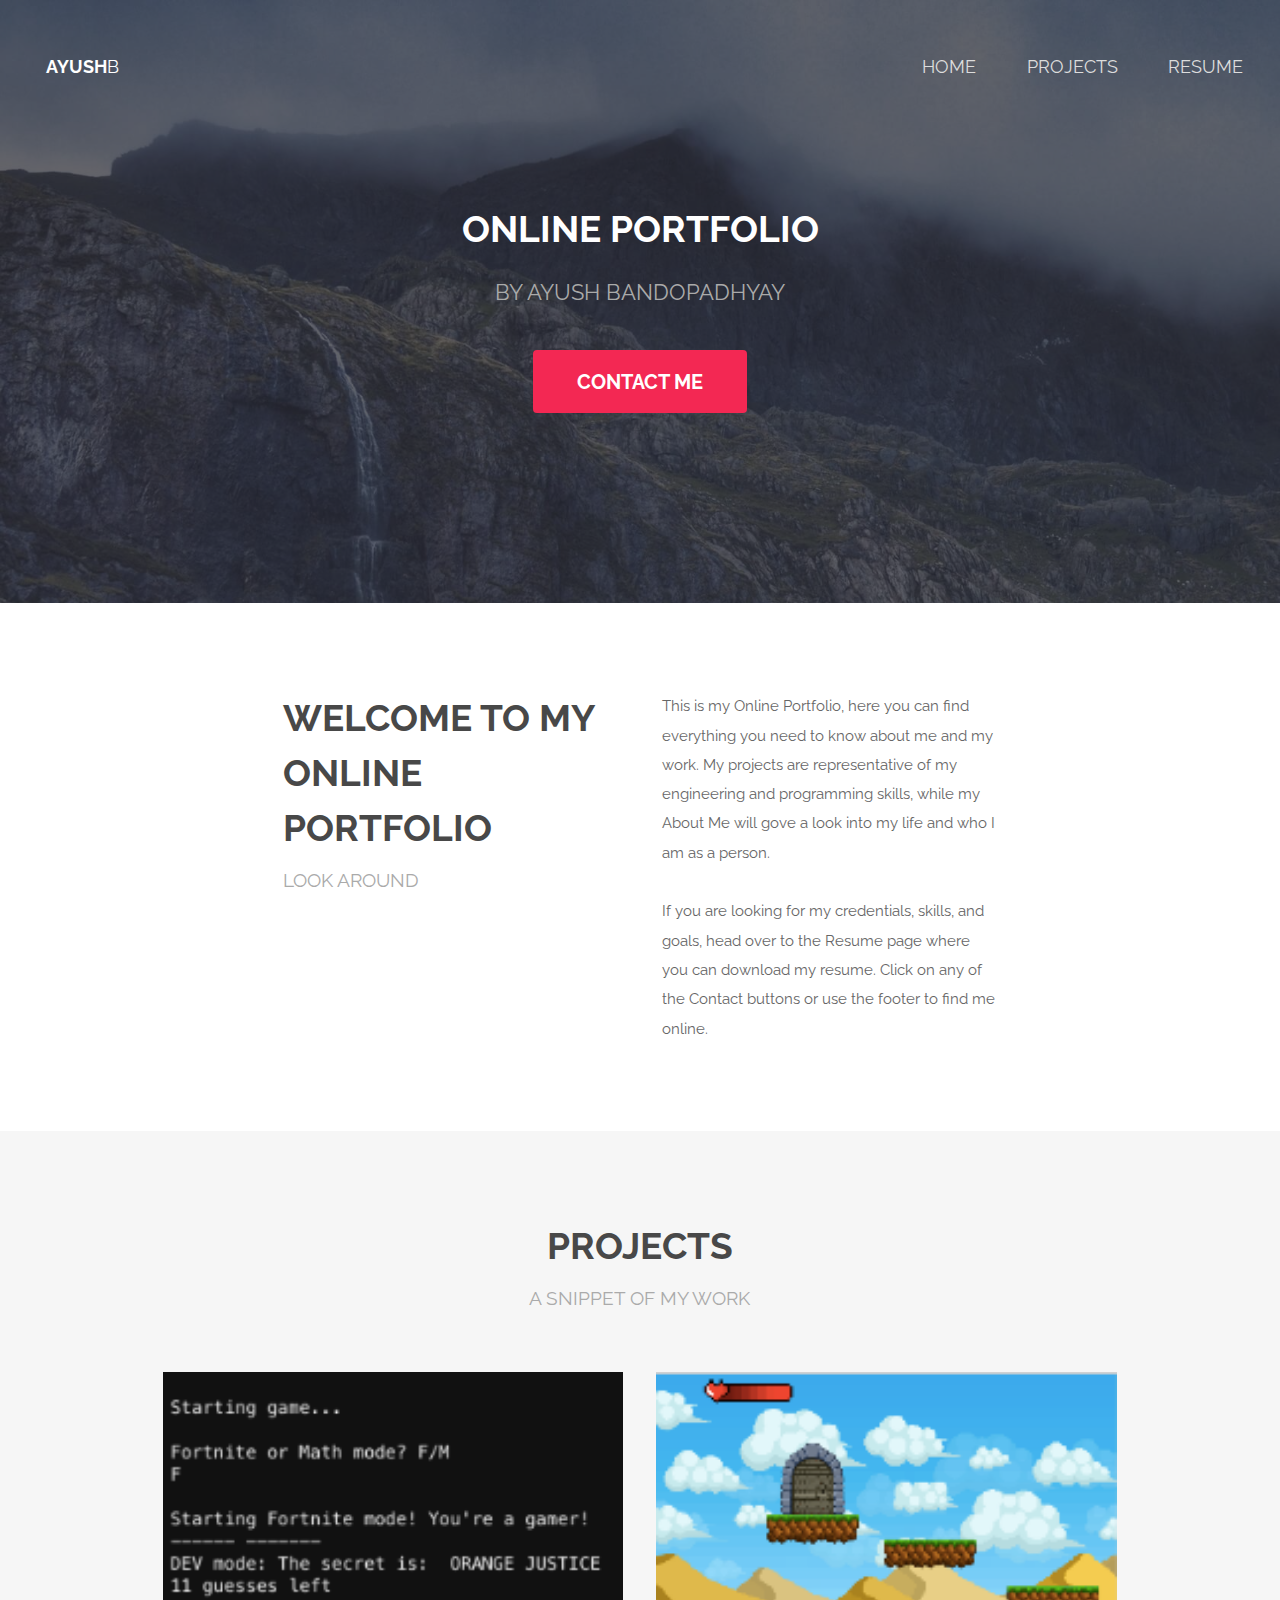
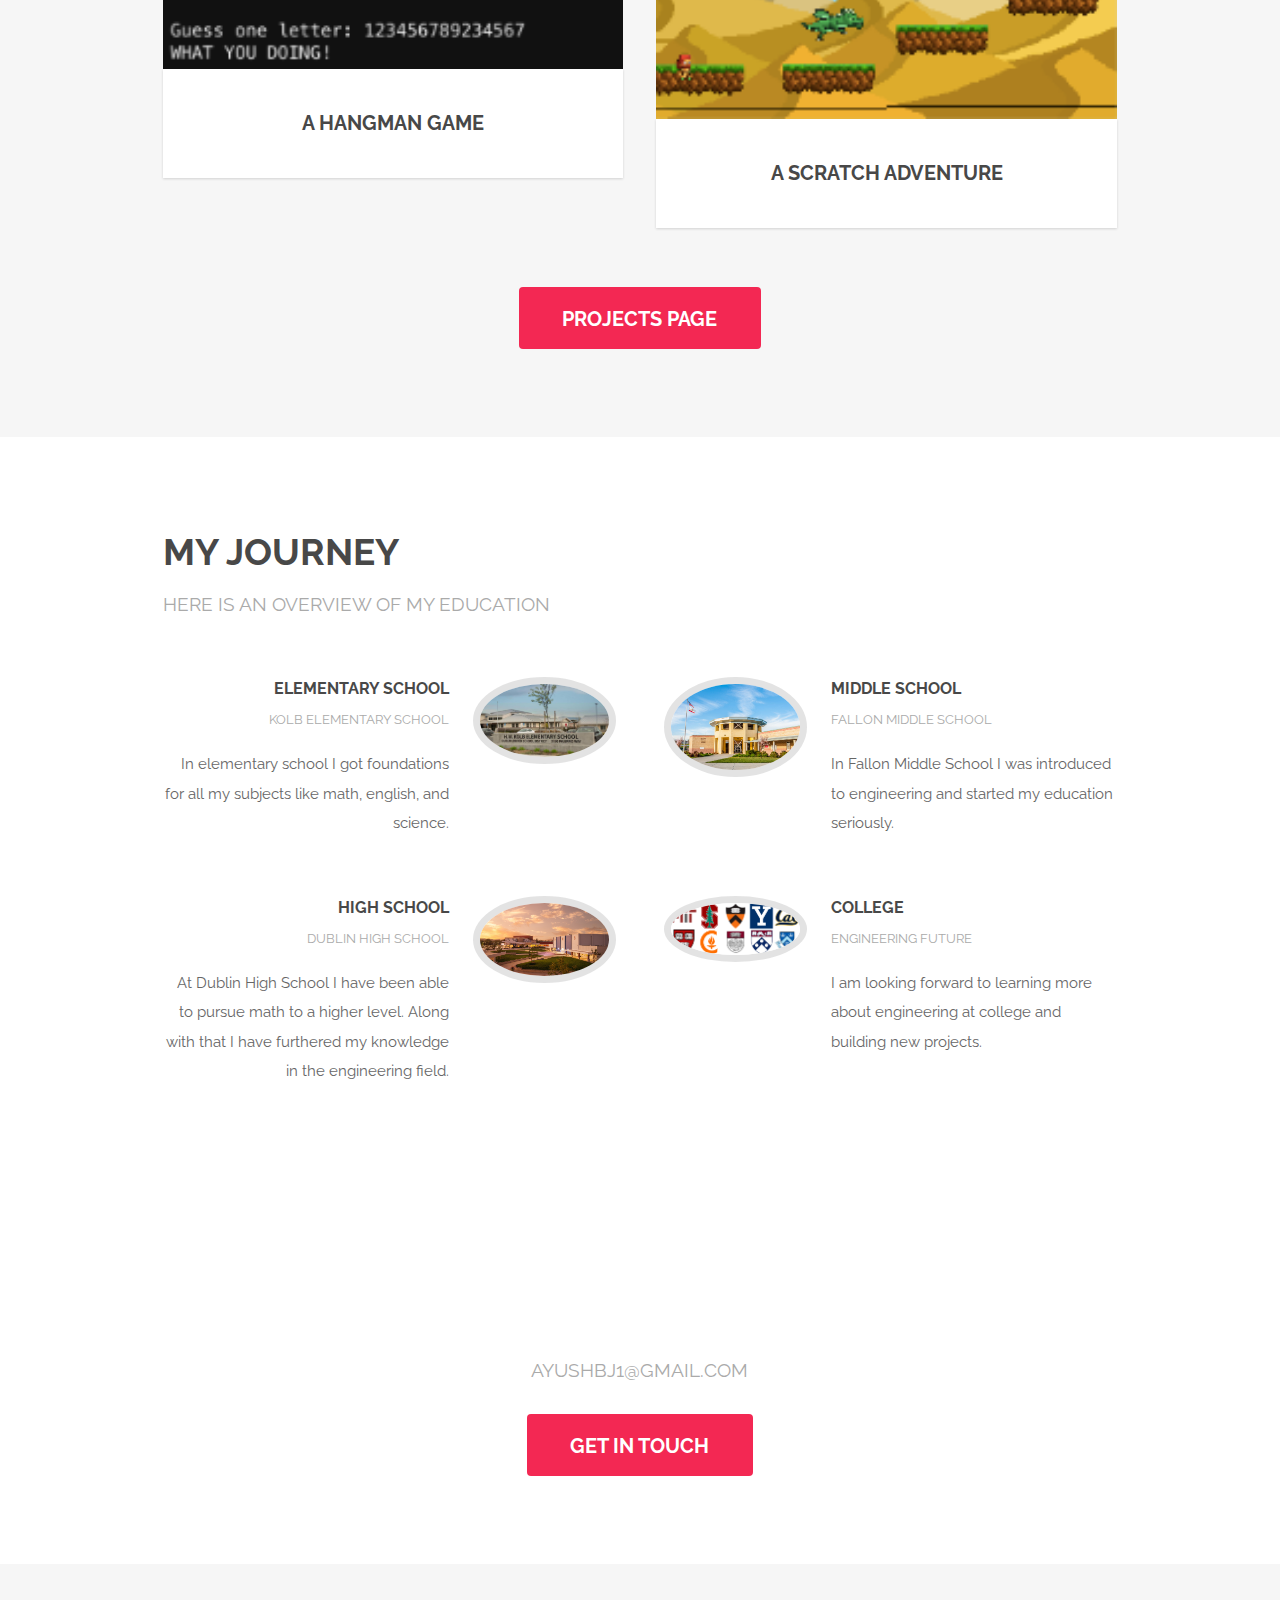
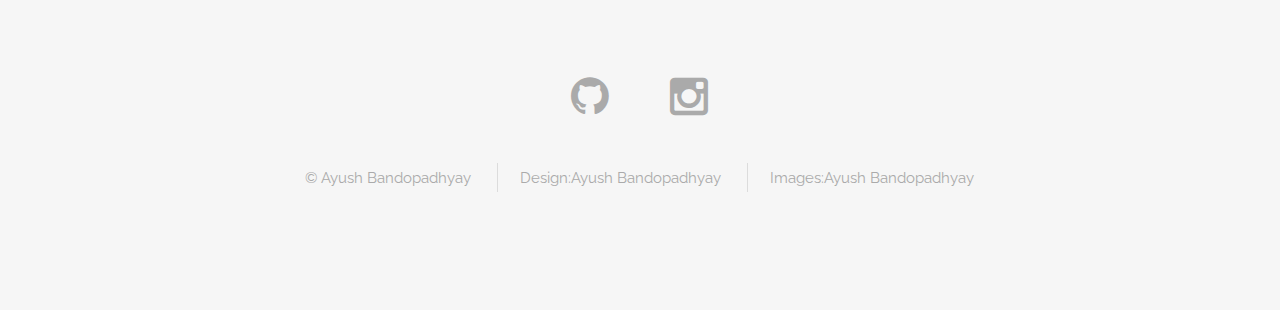
==== index.html @ 43e65894 "Update index.html" ====
<!DOCTYPE HTML>
<html>
	<head>
		<title>Ayush Bandopadhyay's Online Portfolio</title>
		<meta charset="utf-8" />
		<meta name="viewport" content="width=device-width, initial-scale=1" />
		<link rel="stylesheet" href="assets/css/main.css" />
	</head>
	<body class="landing">

		<!-- Header -->
			<header id="header" class="alt">
				<h1><bold><strong><a href="index.html">Ayush</a></strong>B</bold></h1>
				<nav id="nav">
					<ul>
						<li><a href="index.html">Home</a></li>
						<li><a href="projects.html">Projects</a></li>
						<li><a href="resume.html">Resume</a></li>
					</ul>
				</nav>
			</header>

			<a href="#menu" class="navPanelToggle"><span class="fa fa-bars"></span></a>

		<!-- Banner -->
			<section id="banner">
				<h2>Online Portfolio</h2>
				<p>by Ayush Bandopadhyay</p>
				<ul class="actions">
					<li><a href="#" class="button special big">Contact Me</a></li>
				</ul>
			</section>

			<!-- One -->
				<section id="one" class="wrapper style1">
					<div class="container 75%">
						<div class="row 200%">
							<div class="6u 12u$(medium)">
								<header class="major">
									<h2>Welcome to my Online Portfolio</h2>
									<p>Look around</p>
								</header>
							</div>
							<div class="6u$ 12u$(medium)">
								<p>This is my Online Portfolio, here you can find everything you need to know about me and my work. My projects are representative of my engineering and programming skills, while my About Me will gove a look into my life and who I am as a person.</p>
								<p>If you are looking for my credentials, skills, and goals, head over to the Resume page where you can download my resume. Click on any of the Contact buttons or use the footer to find me online.</p>
							</div>
						</div>
					</div>
				</section>

			<!-- Two -->
				<section id="two" class="wrapper style2 special">
					<div class="container">
						<header class="major">
							<h2>Projects</h2>
							<p>A snippet of my work</p>
						</header>
						<div class="row 150%">
							<div class="6u 12u$(xsmall)">
								<div class="image fit captioned">
									<img src="Images/WRONG.png" alt="" />
									<h3>A hangman game</h3>
								</div>
							</div>
							<div class="6u$ 12u$(xsmall)">
								<div class="image fit captioned">
									<img src="Images/Scratch.png" alt="" />
									<h3>A scratch adventure</h3>
								</div>
							</div>
						</div>
						<ul class="actions">
							<li><a href="projects.html" class="button special big">Projects Page</a></li>
						</ul>
					</div>
				</section>

			<!-- Three -->
				<section id="three" class="wrapper style1">
					<div class="container">
						<header class="major special">
							<h2>My Journey</h2>
							<p>Here is an overview of my education</p>
						</header>
						<div class="feature-grid">
							<div class="feature">
								<div class="image rounded"><img src="images/kolb.jpg" alt="" /></div>
								<div class="content">
									<header>
										<h4>Elementary School</h4>
										<p>Kolb Elementary School</p>
									</header>
									<p>In elementary school I got foundations for all my subjects like math, english, and science.</p>
								</div>
							</div>
							<div class="feature">
								<div class="image rounded"><img src="images/fallon-middle-school_orig.jpg" alt="" /></div>
								<div class="content">
									<header>
										<h4>Middle School</h4>
										<p>Fallon Middle School</p>
									</header>
									<p>In Fallon Middle School I was introduced to engineering and started my education seriously.</p>
								</div>
							</div>
							<div class="feature">
								<div class="image rounded"><img src="images/Aedis_DublinHighSchool_Gym_Twilight.jpg" alt="" /></div>
								<div class="content">
									<header>
										<h4>High School</h4>
										<p>Dublin High School</p>
									</header>
									<p>At Dublin High School I have been able to pursue math to a higher level. Along with that I have furthered my knowledge in the engineering field.</p>
								</div>
							</div>
							<div class="feature">
								<div class="image rounded"><img src="images/grad-main.png" alt="" /></div>
								<div class="content">
									<header>
										<h4>College</h4>
										<p>Engineering Future</p>
									</header>
									<p>I am looking forward to learning more about engineering at college and building new projects.</p>
								</div>
							</div>
						</div>
					</div>
				</section>

			<!-- Four -->
				<section id="four" class="wrapper style3 special">
					<div class="container">
						<header class="major">
							<h2>Find Me At</h2>
							<p>ayushbj1@gmail.com</p>
						</header>
						<ul class="actions">
							<li><a href="mailto:ayushbj1@gmail.com" class="button special big">Get in touch</a></li>
						</ul>
					</div>
				</section>

		<!-- Footer -->
			<footer id="footer">
				<div class="container">
					<ul class="icons">
						<li><a href="https://github.com/abj101" class="icon fa-github"></a></li>
						<li><a href="https://www.instagram.com/ayushbj1/" class="icon fa-instagram"></a></li>
					</ul>
					<ul class="copyright">
						<li>&copy; Ayush Bandopadhyay</li>
						<li>Design:Ayush Bandopadhyay</li>
						<li>Images:Ayush Bandopadhyay</li>
					</ul>
				</div>
			</footer>

		<!-- Scripts -->
			<script src="assets/js/jquery.min.js"></script>
			<script src="assets/js/skel.min.js"></script>
			<script src="assets/js/util.js"></script>
			<script src="assets/js/main.js"></script>

	</body>
</html>
---- assets/css/main.css ----
@import url(font-awesome.min.css);
@import url(https://fonts.googleapis.com/css?family=Raleway:400,700);

/*
	Spatial by TEMPLATED
	templated.co @templatedco
	Released for free under the Creative Commons Attribution 3.0 license (templated.co/license)
*/

/* Reset */

	html, body, div, span, applet, object, iframe, h1, h2, h3, h4, h5, h6, p, blockquote, pre, a, abbr, acronym, address, big, cite, code, del, dfn, em, img, ins, kbd, q, s, samp, small, strike, strong, sub, sup, tt, var, b, u, i, center, dl, dt, dd, ol, ul, li, fieldset, form, label, legend, table, caption, tbody, tfoot, thead, tr, th, td, article, aside, canvas, details, embed, figure, figcaption, footer, header, hgroup, menu, nav, output, ruby, section, summary, time, mark, audio, video {
		margin: 0;
		padding: 0;
		border: 0;
		font-size: 100%;
		font: inherit;
		vertical-align: baseline;
	}

	article, aside, details, figcaption, figure, footer, header, hgroup, menu, nav, section {
		display: block;
	}

	body {
		line-height: 1;
	}

	ol, ul {
		list-style: none;
	}

	blockquote, q {
		quotes: none;
	}

	blockquote:before, blockquote:after, q:before, q:after {
		content: '';
		content: none;
	}

	table {
		border-collapse: collapse;
		border-spacing: 0;
	}

	body {
		-webkit-text-size-adjust: none;
	}

/* Box Model */

	*, *:before, *:after {
		-moz-box-sizing: border-box;
		-webkit-box-sizing: border-box;
		box-sizing: border-box;
	}

/* Containers */

	.container {
		margin-left: auto;
		margin-right: auto;
	}

	.container.\31 25\25 {
		width: 100%;
		max-width: 100em;
		min-width: 80em;
	}

	.container.\37 5\25 {
		width: 60em;
	}

	.container.\35 0\25 {
		width: 40em;
	}

	.container.\32 5\25 {
		width: 20em;
	}

	.container {
		width: 80em;
	}

	@media screen and (max-width: 1680px) {

		.container.\31 25\25 {
			width: 100%;
			max-width: 100em;
			min-width: 80em;
		}

		.container.\37 5\25 {
			width: 60em;
		}

		.container.\35 0\25 {
			width: 40em;
		}

		.container.\32 5\25 {
			width: 20em;
		}

		.container {
			width: 80em;
		}

	}

	@media screen and (max-width: 1280px) {

		.container.\31 25\25 {
			width: 100%;
			max-width: 81.25em;
			min-width: 65em;
		}

		.container.\37 5\25 {
			width: 48.75em;
		}

		.container.\35 0\25 {
			width: 32.5em;
		}

		.container.\32 5\25 {
			width: 16.25em;
		}

		.container {
			width: 65em;
		}

	}

	@media screen and (max-width: 980px) {

		.container.\31 25\25 {
			width: 100%;
			max-width: 112.5%;
			min-width: 90%;
		}

		.container.\37 5\25 {
			width: 67.5%;
		}

		.container.\35 0\25 {
			width: 45%;
		}

		.container.\32 5\25 {
			width: 22.5%;
		}

		.container {
			width: 90%;
		}

	}

	@media screen and (max-width: 736px) {

		.container.\31 25\25 {
			width: 100%;
			max-width: 112.5%;
			min-width: 90%;
		}

		.container.\37 5\25 {
			width: 67.5%;
		}

		.container.\35 0\25 {
			width: 45%;
		}

		.container.\32 5\25 {
			width: 22.5%;
		}

		.container {
			width: 90% !important;
		}

	}

	@media screen and (max-width: 480px) {

		.container.\31 25\25 {
			width: 100%;
			max-width: 112.5%;
			min-width: 90%;
		}

		.container.\37 5\25 {
			width: 67.5%;
		}

		.container.\35 0\25 {
			width: 45%;
		}

		.container.\32 5\25 {
			width: 22.5%;
		}

		.container {
			width: 90% !important;
		}

	}

/* Grid */

	.row {
		border-bottom: solid 1px transparent;
		-moz-box-sizing: border-box;
		-webkit-box-sizing: border-box;
		box-sizing: border-box;
	}

	.row > * {
		float: left;
		-moz-box-sizing: border-box;
		-webkit-box-sizing: border-box;
		box-sizing: border-box;
	}

	.row:after, .row:before {
		content: '';
		display: block;
		clear: both;
		height: 0;
	}

	.row.uniform > * > :first-child {
		margin-top: 0;
	}

	.row.uniform > * > :last-child {
		margin-bottom: 0;
	}

	.row.\30 \25 > * {
		padding: 0 0 0 0em;
	}

	.row.\30 \25 {
		margin: 0 0 -1px 0em;
	}

	.row.uniform.\30 \25 > * {
		padding: 0em 0 0 0em;
	}

	.row.uniform.\30 \25 {
		margin: 0em 0 -1px 0em;
	}

	.row > * {
		padding: 0 0 0 2em;
	}

	.row {
		margin: 0 0 -1px -2em;
	}

	.row.uniform > * {
		padding: 2em 0 0 2em;
	}

	.row.uniform {
		margin: -2em 0 -1px -2em;
	}

	.row.\32 00\25 > * {
		padding: 0 0 0 4em;
	}

	.row.\32 00\25 {
		margin: 0 0 -1px -4em;
	}

	.row.uniform.\32 00\25 > * {
		padding: 4em 0 0 4em;
	}

	.row.uniform.\32 00\25 {
		margin: -4em 0 -1px -4em;
	}

	.row.\31 50\25 > * {
		padding: 0 0 0 3em;
	}

	.row.\31 50\25 {
		margin: 0 0 -1px -3em;
	}

	.row.uniform.\31 50\25 > * {
		padding: 3em 0 0 3em;
	}

	.row.uniform.\31 50\25 {
		margin: -3em 0 -1px -3em;
	}

	.row.\35 0\25 > * {
		padding: 0 0 0 1em;
	}

	.row.\35 0\25 {
		margin: 0 0 -1px -1em;
	}

	.row.uniform.\35 0\25 > * {
		padding: 1em 0 0 1em;
	}

	.row.uniform.\35 0\25 {
		margin: -1em 0 -1px -1em;
	}

	.row.\32 5\25 > * {
		padding: 0 0 0 0.5em;
	}

	.row.\32 5\25 {
		margin: 0 0 -1px -0.5em;
	}

	.row.uniform.\32 5\25 > * {
		padding: 0.5em 0 0 0.5em;
	}

	.row.uniform.\32 5\25 {
		margin: -0.5em 0 -1px -0.5em;
	}

	.\31 2u, .\31 2u\24 {
		width: 100%;
		clear: none;
		margin-left: 0;
	}

	.\31 1u, .\31 1u\24 {
		width: 91.6666666667%;
		clear: none;
		margin-left: 0;
	}

	.\31 0u, .\31 0u\24 {
		width: 83.3333333333%;
		clear: none;
		margin-left: 0;
	}

	.\39 u, .\39 u\24 {
		width: 75%;
		clear: none;
		margin-left: 0;
	}

	.\38 u, .\38 u\24 {
		width: 66.6666666667%;
		clear: none;
		margin-left: 0;
	}

	.\37 u, .\37 u\24 {
		width: 58.3333333333%;
		clear: none;
		margin-left: 0;
	}

	.\36 u, .\36 u\24 {
		width: 50%;
		clear: none;
		margin-left: 0;
	}

	.\35 u, .\35 u\24 {
		width: 41.6666666667%;
		clear: none;
		margin-left: 0;
	}

	.\34 u, .\34 u\24 {
		width: 33.3333333333%;
		clear: none;
		margin-left: 0;
	}

	.\33 u, .\33 u\24 {
		width: 25%;
		clear: none;
		margin-left: 0;
	}

	.\32 u, .\32 u\24 {
		width: 16.6666666667%;
		clear: none;
		margin-left: 0;
	}

	.\31 u, .\31 u\24 {
		width: 8.3333333333%;
		clear: none;
		margin-left: 0;
	}

	.\31 2u\24 + *,
	.\31 1u\24 + *,
	.\31 0u\24 + *,
	.\39 u\24 + *,
	.\38 u\24 + *,
	.\37 u\24 + *,
	.\36 u\24 + *,
	.\35 u\24 + *,
	.\34 u\24 + *,
	.\33 u\24 + *,
	.\32 u\24 + *,
	.\31 u\24 + * {
		clear: left;
	}

	.\-11u {
		margin-left: 91.66667%;
	}

	.\-10u {
		margin-left: 83.33333%;
	}

	.\-9u {
		margin-left: 75%;
	}

	.\-8u {
		margin-left: 66.66667%;
	}

	.\-7u {
		margin-left: 58.33333%;
	}

	.\-6u {
		margin-left: 50%;
	}

	.\-5u {
		margin-left: 41.66667%;
	}

	.\-4u {
		margin-left: 33.33333%;
	}

	.\-3u {
		margin-left: 25%;
	}

	.\-2u {
		margin-left: 16.66667%;
	}

	.\-1u {
		margin-left: 8.33333%;
	}

	@media screen and (max-width: 1680px) {

		.row > * {
			padding: 0 0 0 2em;
		}

		.row {
			margin: 0 0 -1px -2em;
		}

		.row.uniform > * {
			padding: 2em 0 0 2em;
		}

		.row.uniform {
			margin: -2em 0 -1px -2em;
		}

		.row.\32 00\25 > * {
			padding: 0 0 0 4em;
		}

		.row.\32 00\25 {
			margin: 0 0 -1px -4em;
		}

		.row.uniform.\32 00\25 > * {
			padding: 4em 0 0 4em;
		}

		.row.uniform.\32 00\25 {
			margin: -4em 0 -1px -4em;
		}

		.row.\31 50\25 > * {
			padding: 0 0 0 3em;
		}

		.row.\31 50\25 {
			margin: 0 0 -1px -3em;
		}

		.row.uniform.\31 50\25 > * {
			padding: 3em 0 0 3em;
		}

		.row.uniform.\31 50\25 {
			margin: -3em 0 -1px -3em;
		}

		.row.\35 0\25 > * {
			padding: 0 0 0 1em;
		}

		.row.\35 0\25 {
			margin: 0 0 -1px -1em;
		}

		.row.uniform.\35 0\25 > * {
			padding: 1em 0 0 1em;
		}

		.row.uniform.\35 0\25 {
			margin: -1em 0 -1px -1em;
		}

		.row.\32 5\25 > * {
			padding: 0 0 0 0.5em;
		}

		.row.\32 5\25 {
			margin: 0 0 -1px -0.5em;
		}

		.row.uniform.\32 5\25 > * {
			padding: 0.5em 0 0 0.5em;
		}

		.row.uniform.\32 5\25 {
			margin: -0.5em 0 -1px -0.5em;
		}

		.\31 2u\28xlarge\29, .\31 2u\24\28xlarge\29 {
			width: 100%;
			clear: none;
			margin-left: 0;
		}

		.\31 1u\28xlarge\29, .\31 1u\24\28xlarge\29 {
			width: 91.6666666667%;
			clear: none;
			margin-left: 0;
		}

		.\31 0u\28xlarge\29, .\31 0u\24\28xlarge\29 {
			width: 83.3333333333%;
			clear: none;
			margin-left: 0;
		}

		.\39 u\28xlarge\29, .\39 u\24\28xlarge\29 {
			width: 75%;
			clear: none;
			margin-left: 0;
		}

		.\38 u\28xlarge\29, .\38 u\24\28xlarge\29 {
			width: 66.6666666667%;
			clear: none;
			margin-left: 0;
		}

		.\37 u\28xlarge\29, .\37 u\24\28xlarge\29 {
			width: 58.3333333333%;
			clear: none;
			margin-left: 0;
		}

		.\36 u\28xlarge\29, .\36 u\24\28xlarge\29 {
			width: 50%;
			clear: none;
			margin-left: 0;
		}

		.\35 u\28xlarge\29, .\35 u\24\28xlarge\29 {
			width: 41.6666666667%;
			clear: none;
			margin-left: 0;
		}

		.\34 u\28xlarge\29, .\34 u\24\28xlarge\29 {
			width: 33.3333333333%;
			clear: none;
			margin-left: 0;
		}

		.\33 u\28xlarge\29, .\33 u\24\28xlarge\29 {
			width: 25%;
			clear: none;
			margin-left: 0;
		}

		.\32 u\28xlarge\29, .\32 u\24\28xlarge\29 {
			width: 16.6666666667%;
			clear: none;
			margin-left: 0;
		}

		.\31 u\28xlarge\29, .\31 u\24\28xlarge\29 {
			width: 8.3333333333%;
			clear: none;
			margin-left: 0;
		}

		.\31 2u\24\28xlarge\29 + *,
		.\31 1u\24\28xlarge\29 + *,
		.\31 0u\24\28xlarge\29 + *,
		.\39 u\24\28xlarge\29 + *,
		.\38 u\24\28xlarge\29 + *,
		.\37 u\24\28xlarge\29 + *,
		.\36 u\24\28xlarge\29 + *,
		.\35 u\24\28xlarge\29 + *,
		.\34 u\24\28xlarge\29 + *,
		.\33 u\24\28xlarge\29 + *,
		.\32 u\24\28xlarge\29 + *,
		.\31 u\24\28xlarge\29 + * {
			clear: left;
		}

		.\-11u\28xlarge\29 {
			margin-left: 91.66667%;
		}

		.\-10u\28xlarge\29 {
			margin-left: 83.33333%;
		}

		.\-9u\28xlarge\29 {
			margin-left: 75%;
		}

		.\-8u\28xlarge\29 {
			margin-left: 66.66667%;
		}

		.\-7u\28xlarge\29 {
			margin-left: 58.33333%;
		}

		.\-6u\28xlarge\29 {
			margin-left: 50%;
		}

		.\-5u\28xlarge\29 {
			margin-left: 41.66667%;
		}

		.\-4u\28xlarge\29 {
			margin-left: 33.33333%;
		}

		.\-3u\28xlarge\29 {
			margin-left: 25%;
		}

		.\-2u\28xlarge\29 {
			margin-left: 16.66667%;
		}

		.\-1u\28xlarge\29 {
			margin-left: 8.33333%;
		}

	}

	@media screen and (max-width: 1280px) {

		.row > * {
			padding: 0 0 0 1.5em;
		}

		.row {
			margin: 0 0 -1px -1.5em;
		}

		.row.uniform > * {
			padding: 1.5em 0 0 1.5em;
		}

		.row.uniform {
			margin: -1.5em 0 -1px -1.5em;
		}

		.row.\32 00\25 > * {
			padding: 0 0 0 3em;
		}

		.row.\32 00\25 {
			margin: 0 0 -1px -3em;
		}

		.row.uniform.\32 00\25 > * {
			padding: 3em 0 0 3em;
		}

		.row.uniform.\32 00\25 {
			margin: -3em 0 -1px -3em;
		}

		.row.\31 50\25 > * {
			padding: 0 0 0 2.25em;
		}

		.row.\31 50\25 {
			margin: 0 0 -1px -2.25em;
		}

		.row.uniform.\31 50\25 > * {
			padding: 2.25em 0 0 2.25em;
		}

		.row.uniform.\31 50\25 {
			margin: -2.25em 0 -1px -2.25em;
		}

		.row.\35 0\25 > * {
			padding: 0 0 0 0.75em;
		}

		.row.\35 0\25 {
			margin: 0 0 -1px -0.75em;
		}

		.row.uniform.\35 0\25 > * {
			padding: 0.75em 0 0 0.75em;
		}

		.row.uniform.\35 0\25 {
			margin: -0.75em 0 -1px -0.75em;
		}

		.row.\32 5\25 > * {
			padding: 0 0 0 0.375em;
		}

		.row.\32 5\25 {
			margin: 0 0 -1px -0.375em;
		}

		.row.uniform.\32 5\25 > * {
			padding: 0.375em 0 0 0.375em;
		}

		.row.uniform.\32 5\25 {
			margin: -0.375em 0 -1px -0.375em;
		}

		.\31 2u\28large\29, .\31 2u\24\28large\29 {
			width: 100%;
			clear: none;
			margin-left: 0;
		}

		.\31 1u\28large\29, .\31 1u\24\28large\29 {
			width: 91.6666666667%;
			clear: none;
			margin-left: 0;
		}

		.\31 0u\28large\29, .\31 0u\24\28large\29 {
			width: 83.3333333333%;
			clear: none;
			margin-left: 0;
		}

		.\39 u\28large\29, .\39 u\24\28large\29 {
			width: 75%;
			clear: none;
			margin-left: 0;
		}

		.\38 u\28large\29, .\38 u\24\28large\29 {
			width: 66.6666666667%;
			clear: none;
			margin-left: 0;
		}

		.\37 u\28large\29, .\37 u\24\28large\29 {
			width: 58.3333333333%;
			clear: none;
			margin-left: 0;
		}

		.\36 u\28large\29, .\36 u\24\28large\29 {
			width: 50%;
			clear: none;
			margin-left: 0;
		}

		.\35 u\28large\29, .\35 u\24\28large\29 {
			width: 41.6666666667%;
			clear: none;
			margin-left: 0;
		}

		.\34 u\28large\29, .\34 u\24\28large\29 {
			width: 33.3333333333%;
			clear: none;
			margin-left: 0;
		}

		.\33 u\28large\29, .\33 u\24\28large\29 {
			width: 25%;
			clear: none;
			margin-left: 0;
		}

		.\32 u\28large\29, .\32 u\24\28large\29 {
			width: 16.6666666667%;
			clear: none;
			margin-left: 0;
		}

		.\31 u\28large\29, .\31 u\24\28large\29 {
			width: 8.3333333333%;
			clear: none;
			margin-left: 0;
		}

		.\31 2u\24\28large\29 + *,
		.\31 1u\24\28large\29 + *,
		.\31 0u\24\28large\29 + *,
		.\39 u\24\28large\29 + *,
		.\38 u\24\28large\29 + *,
		.\37 u\24\28large\29 + *,
		.\36 u\24\28large\29 + *,
		.\35 u\24\28large\29 + *,
		.\34 u\24\28large\29 + *,
		.\33 u\24\28large\29 + *,
		.\32 u\24\28large\29 + *,
		.\31 u\24\28large\29 + * {
			clear: left;
		}

		.\-11u\28large\29 {
			margin-left: 91.66667%;
		}

		.\-10u\28large\29 {
			margin-left: 83.33333%;
		}

		.\-9u\28large\29 {
			margin-left: 75%;
		}

		.\-8u\28large\29 {
			margin-left: 66.66667%;
		}

		.\-7u\28large\29 {
			margin-left: 58.33333%;
		}

		.\-6u\28large\29 {
			margin-left: 50%;
		}

		.\-5u\28large\29 {
			margin-left: 41.66667%;
		}

		.\-4u\28large\29 {
			margin-left: 33.33333%;
		}

		.\-3u\28large\29 {
			margin-left: 25%;
		}

		.\-2u\28large\29 {
			margin-left: 16.66667%;
		}

		.\-1u\28large\29 {
			margin-left: 8.33333%;
		}

	}

	@media screen and (max-width: 980px) {

		.row > * {
			padding: 0 0 0 1.5em;
		}

		.row {
			margin: 0 0 -1px -1.5em;
		}

		.row.uniform > * {
			padding: 1.5em 0 0 1.5em;
		}

		.row.uniform {
			margin: -1.5em 0 -1px -1.5em;
		}

		.row.\32 00\25 > * {
			padding: 0 0 0 3em;
		}

		.row.\32 00\25 {
			margin: 0 0 -1px -3em;
		}

		.row.uniform.\32 00\25 > * {
			padding: 3em 0 0 3em;
		}

		.row.uniform.\32 00\25 {
			margin: -3em 0 -1px -3em;
		}

		.row.\31 50\25 > * {
			padding: 0 0 0 2.25em;
		}

		.row.\31 50\25 {
			margin: 0 0 -1px -2.25em;
		}

		.row.uniform.\31 50\25 > * {
			padding: 2.25em 0 0 2.25em;
		}

		.row.uniform.\31 50\25 {
			margin: -2.25em 0 -1px -2.25em;
		}

		.row.\35 0\25 > * {
			padding: 0 0 0 0.75em;
		}

		.row.\35 0\25 {
			margin: 0 0 -1px -0.75em;
		}

		.row.uniform.\35 0\25 > * {
			padding: 0.75em 0 0 0.75em;
		}

		.row.uniform.\35 0\25 {
			margin: -0.75em 0 -1px -0.75em;
		}

		.row.\32 5\25 > * {
			padding: 0 0 0 0.375em;
		}

		.row.\32 5\25 {
			margin: 0 0 -1px -0.375em;
		}

		.row.uniform.\32 5\25 > * {
			padding: 0.375em 0 0 0.375em;
		}

		.row.uniform.\32 5\25 {
			margin: -0.375em 0 -1px -0.375em;
		}

		.\31 2u\28medium\29, .\31 2u\24\28medium\29 {
			width: 100%;
			clear: none;
			margin-left: 0;
		}

		.\31 1u\28medium\29, .\31 1u\24\28medium\29 {
			width: 91.6666666667%;
			clear: none;
			margin-left: 0;
		}

		.\31 0u\28medium\29, .\31 0u\24\28medium\29 {
			width: 83.3333333333%;
			clear: none;
			margin-left: 0;
		}

		.\39 u\28medium\29, .\39 u\24\28medium\29 {
			width: 75%;
			clear: none;
			margin-left: 0;
		}

		.\38 u\28medium\29, .\38 u\24\28medium\29 {
			width: 66.6666666667%;
			clear: none;
			margin-left: 0;
		}

		.\37 u\28medium\29, .\37 u\24\28medium\29 {
			width: 58.3333333333%;
			clear: none;
			margin-left: 0;
		}

		.\36 u\28medium\29, .\36 u\24\28medium\29 {
			width: 50%;
			clear: none;
			margin-left: 0;
		}

		.\35 u\28medium\29, .\35 u\24\28medium\29 {
			width: 41.6666666667%;
			clear: none;
			margin-left: 0;
		}

		.\34 u\28medium\29, .\34 u\24\28medium\29 {
			width: 33.3333333333%;
			clear: none;
			margin-left: 0;
		}

		.\33 u\28medium\29, .\33 u\24\28medium\29 {
			width: 25%;
			clear: none;
			margin-left: 0;
		}

		.\32 u\28medium\29, .\32 u\24\28medium\29 {
			width: 16.6666666667%;
			clear: none;
			margin-left: 0;
		}

		.\31 u\28medium\29, .\31 u\24\28medium\29 {
			width: 8.3333333333%;
			clear: none;
			margin-left: 0;
		}

		.\31 2u\24\28medium\29 + *,
		.\31 1u\24\28medium\29 + *,
		.\31 0u\24\28medium\29 + *,
		.\39 u\24\28medium\29 + *,
		.\38 u\24\28medium\29 + *,
		.\37 u\24\28medium\29 + *,
		.\36 u\24\28medium\29 + *,
		.\35 u\24\28medium\29 + *,
		.\34 u\24\28medium\29 + *,
		.\33 u\24\28medium\29 + *,
		.\32 u\24\28medium\29 + *,
		.\31 u\24\28medium\29 + * {
			clear: left;
		}

		.\-11u\28medium\29 {
			margin-left: 91.66667%;
		}

		.\-10u\28medium\29 {
			margin-left: 83.33333%;
		}

		.\-9u\28medium\29 {
			margin-left: 75%;
		}

		.\-8u\28medium\29 {
			margin-left: 66.66667%;
		}

		.\-7u\28medium\29 {
			margin-left: 58.33333%;
		}

		.\-6u\28medium\29 {
			margin-left: 50%;
		}

		.\-5u\28medium\29 {
			margin-left: 41.66667%;
		}

		.\-4u\28medium\29 {
			margin-left: 33.33333%;
		}

		.\-3u\28medium\29 {
			margin-left: 25%;
		}

		.\-2u\28medium\29 {
			margin-left: 16.66667%;
		}

		.\-1u\28medium\29 {
			margin-left: 8.33333%;
		}

	}

	@media screen and (max-width: 736px) {

		.row > * {
			padding: 0 0 0 1.25em;
		}

		.row {
			margin: 0 0 -1px -1.25em;
		}

		.row.uniform > * {
			padding: 1.25em 0 0 1.25em;
		}

		.row.uniform {
			margin: -1.25em 0 -1px -1.25em;
		}

		.row.\32 00\25 > * {
			padding: 0 0 0 2.5em;
		}

		.row.\32 00\25 {
			margin: 0 0 -1px -2.5em;
		}

		.row.uniform.\32 00\25 > * {
			padding: 2.5em 0 0 2.5em;
		}

		.row.uniform.\32 00\25 {
			margin: -2.5em 0 -1px -2.5em;
		}

		.row.\31 50\25 > * {
			padding: 0 0 0 1.875em;
		}

		.row.\31 50\25 {
			margin: 0 0 -1px -1.875em;
		}

		.row.uniform.\31 50\25 > * {
			padding: 1.875em 0 0 1.875em;
		}

		.row.uniform.\31 50\25 {
			margin: -1.875em 0 -1px -1.875em;
		}

		.row.\35 0\25 > * {
			padding: 0 0 0 0.625em;
		}

		.row.\35 0\25 {
			margin: 0 0 -1px -0.625em;
		}

		.row.uniform.\35 0\25 > * {
			padding: 0.625em 0 0 0.625em;
		}

		.row.uniform.\35 0\25 {
			margin: -0.625em 0 -1px -0.625em;
		}

		.row.\32 5\25 > * {
			padding: 0 0 0 0.3125em;
		}

		.row.\32 5\25 {
			margin: 0 0 -1px -0.3125em;
		}

		.row.uniform.\32 5\25 > * {
			padding: 0.3125em 0 0 0.3125em;
		}

		.row.uniform.\32 5\25 {
			margin: -0.3125em 0 -1px -0.3125em;
		}

		.\31 2u\28small\29, .\31 2u\24\28small\29 {
			width: 100%;
			clear: none;
			margin-left: 0;
		}

		.\31 1u\28small\29, .\31 1u\24\28small\29 {
			width: 91.6666666667%;
			clear: none;
			margin-left: 0;
		}

		.\31 0u\28small\29, .\31 0u\24\28small\29 {
			width: 83.3333333333%;
			clear: none;
			margin-left: 0;
		}

		.\39 u\28small\29, .\39 u\24\28small\29 {
			width: 75%;
			clear: none;
			margin-left: 0;
		}

		.\38 u\28small\29, .\38 u\24\28small\29 {
			width: 66.6666666667%;
			clear: none;
			margin-left: 0;
		}

		.\37 u\28small\29, .\37 u\24\28small\29 {
			width: 58.3333333333%;
			clear: none;
			margin-left: 0;
		}

		.\36 u\28small\29, .\36 u\24\28small\29 {
			width: 50%;
			clear: none;
			margin-left: 0;
		}

		.\35 u\28small\29, .\35 u\24\28small\29 {
			width: 41.6666666667%;
			clear: none;
			margin-left: 0;
		}

		.\34 u\28small\29, .\34 u\24\28small\29 {
			width: 33.3333333333%;
			clear: none;
			margin-left: 0;
		}

		.\33 u\28small\29, .\33 u\24\28small\29 {
			width: 25%;
			clear: none;
			margin-left: 0;
		}

		.\32 u\28small\29, .\32 u\24\28small\29 {
			width: 16.6666666667%;
			clear: none;
			margin-left: 0;
		}

		.\31 u\28small\29, .\31 u\24\28small\29 {
			width: 8.3333333333%;
			clear: none;
			margin-left: 0;
		}

		.\31 2u\24\28small\29 + *,
		.\31 1u\24\28small\29 + *,
		.\31 0u\24\28small\29 + *,
		.\39 u\24\28small\29 + *,
		.\38 u\24\28small\29 + *,
		.\37 u\24\28small\29 + *,
		.\36 u\24\28small\29 + *,
		.\35 u\24\28small\29 + *,
		.\34 u\24\28small\29 + *,
		.\33 u\24\28small\29 + *,
		.\32 u\24\28small\29 + *,
		.\31 u\24\28small\29 + * {
			clear: left;
		}

		.\-11u\28small\29 {
			margin-left: 91.66667%;
		}

		.\-10u\28small\29 {
			margin-left: 83.33333%;
		}

		.\-9u\28small\29 {
			margin-left: 75%;
		}

		.\-8u\28small\29 {
			margin-left: 66.66667%;
		}

		.\-7u\28small\29 {
			margin-left: 58.33333%;
		}

		.\-6u\28small\29 {
			margin-left: 50%;
		}

		.\-5u\28small\29 {
			margin-left: 41.66667%;
		}

		.\-4u\28small\29 {
			margin-left: 33.33333%;
		}

		.\-3u\28small\29 {
			margin-left: 25%;
		}

		.\-2u\28small\29 {
			margin-left: 16.66667%;
		}

		.\-1u\28small\29 {
			margin-left: 8.33333%;
		}

	}

	@media screen and (max-width: 480px) {

		.row > * {
			padding: 0 0 0 1.25em;
		}

		.row {
			margin: 0 0 -1px -1.25em;
		}

		.row.uniform > * {
			padding: 1.25em 0 0 1.25em;
		}

		.row.uniform {
			margin: -1.25em 0 -1px -1.25em;
		}

		.row.\32 00\25 > * {
			padding: 0 0 0 2.5em;
		}

		.row.\32 00\25 {
			margin: 0 0 -1px -2.5em;
		}

		.row.uniform.\32 00\25 > * {
			padding: 2.5em 0 0 2.5em;
		}

		.row.uniform.\32 00\25 {
			margin: -2.5em 0 -1px -2.5em;
		}

		.row.\31 50\25 > * {
			padding: 0 0 0 1.875em;
		}

		.row.\31 50\25 {
			margin: 0 0 -1px -1.875em;
		}

		.row.uniform.\31 50\25 > * {
			padding: 1.875em 0 0 1.875em;
		}

		.row.uniform.\31 50\25 {
			margin: -1.875em 0 -1px -1.875em;
		}

		.row.\35 0\25 > * {
			padding: 0 0 0 0.625em;
		}

		.row.\35 0\25 {
			margin: 0 0 -1px -0.625em;
		}

		.row.uniform.\35 0\25 > * {
			padding: 0.625em 0 0 0.625em;
		}

		.row.uniform.\35 0\25 {
			margin: -0.625em 0 -1px -0.625em;
		}

		.row.\32 5\25 > * {
			padding: 0 0 0 0.3125em;
		}

		.row.\32 5\25 {
			margin: 0 0 -1px -0.3125em;
		}

		.row.uniform.\32 5\25 > * {
			padding: 0.3125em 0 0 0.3125em;
		}

		.row.uniform.\32 5\25 {
			margin: -0.3125em 0 -1px -0.3125em;
		}

		.\31 2u\28xsmall\29, .\31 2u\24\28xsmall\29 {
			width: 100%;
			clear: none;
			margin-left: 0;
		}

		.\31 1u\28xsmall\29, .\31 1u\24\28xsmall\29 {
			width: 91.6666666667%;
			clear: none;
			margin-left: 0;
		}

		.\31 0u\28xsmall\29, .\31 0u\24\28xsmall\29 {
			width: 83.3333333333%;
			clear: none;
			margin-left: 0;
		}

		.\39 u\28xsmall\29, .\39 u\24\28xsmall\29 {
			width: 75%;
			clear: none;
			margin-left: 0;
		}

		.\38 u\28xsmall\29, .\38 u\24\28xsmall\29 {
			width: 66.6666666667%;
			clear: none;
			margin-left: 0;
		}

		.\37 u\28xsmall\29, .\37 u\24\28xsmall\29 {
			width: 58.3333333333%;
			clear: none;
			margin-left: 0;
		}

		.\36 u\28xsmall\29, .\36 u\24\28xsmall\29 {
			width: 50%;
			clear: none;
			margin-left: 0;
		}

		.\35 u\28xsmall\29, .\35 u\24\28xsmall\29 {
			width: 41.6666666667%;
			clear: none;
			margin-left: 0;
		}

		.\34 u\28xsmall\29, .\34 u\24\28xsmall\29 {
			width: 33.3333333333%;
			clear: none;
			margin-left: 0;
		}

		.\33 u\28xsmall\29, .\33 u\24\28xsmall\29 {
			width: 25%;
			clear: none;
			margin-left: 0;
		}

		.\32 u\28xsmall\29, .\32 u\24\28xsmall\29 {
			width: 16.6666666667%;
			clear: none;
			margin-left: 0;
		}

		.\31 u\28xsmall\29, .\31 u\24\28xsmall\29 {
			width: 8.3333333333%;
			clear: none;
			margin-left: 0;
		}

		.\31 2u\24\28xsmall\29 + *,
		.\31 1u\24\28xsmall\29 + *,
		.\31 0u\24\28xsmall\29 + *,
		.\39 u\24\28xsmall\29 + *,
		.\38 u\24\28xsmall\29 + *,
		.\37 u\24\28xsmall\29 + *,
		.\36 u\24\28xsmall\29 + *,
		.\35 u\24\28xsmall\29 + *,
		.\34 u\24\28xsmall\29 + *,
		.\33 u\24\28xsmall\29 + *,
		.\32 u\24\28xsmall\29 + *,
		.\31 u\24\28xsmall\29 + * {
			clear: left;
		}

		.\-11u\28xsmall\29 {
			margin-left: 91.66667%;
		}

		.\-10u\28xsmall\29 {
			margin-left: 83.33333%;
		}

		.\-9u\28xsmall\29 {
			margin-left: 75%;
		}

		.\-8u\28xsmall\29 {
			margin-left: 66.66667%;
		}

		.\-7u\28xsmall\29 {
			margin-left: 58.33333%;
		}

		.\-6u\28xsmall\29 {
			margin-left: 50%;
		}

		.\-5u\28xsmall\29 {
			margin-left: 41.66667%;
		}

		.\-4u\28xsmall\29 {
			margin-left: 33.33333%;
		}

		.\-3u\28xsmall\29 {
			margin-left: 25%;
		}

		.\-2u\28xsmall\29 {
			margin-left: 16.66667%;
		}

		.\-1u\28xsmall\29 {
			margin-left: 8.33333%;
		}

	}

/* Basic */

	@-ms-viewport {
		width: device-width;
	}

	body {
		-ms-overflow-style: scrollbar;
	}

	@media screen and (max-width: 480px) {

		html, body {
			min-width: 320px;
		}

	}

	body {
		background: #fff;
		padding-top: 6em;
	}

		body.landing {
			padding-top: 0 !important;
		}

		@media screen and (max-width: 980px) {

			body {
				padding-top: 2em;
			}

		}

		body.is-loading *, body.is-loading *:before, body.is-loading *:after {
			-moz-animation: none !important;
			-webkit-animation: none !important;
			-ms-animation: none !important;
			animation: none !important;
			-moz-transition: none !important;
			-webkit-transition: none !important;
			-ms-transition: none !important;
			transition: none !important;
		}

/* Type */

	body {
		background-color: #fff;
		color: #666;
	}

	body, input, select, textarea {
		font-family: "Raleway", Arial, Helvetica, sans-serif;
		font-size: 13pt;
		font-weight: 400;
		line-height: 2em;
	}

		@media screen and (max-width: 1680px) {

			body, input, select, textarea {
				font-size: 11pt;
			}

		}

		@media screen and (max-width: 1280px) {

			body, input, select, textarea {
				font-size: 11pt;
			}

		}

		@media screen and (max-width: 980px) {

			body, input, select, textarea {
				font-size: 12pt;
			}

		}

		@media screen and (max-width: 736px) {

			body, input, select, textarea {
				font-size: 12pt;
			}

		}

		@media screen and (max-width: 480px) {

			body, input, select, textarea {
				font-size: 12pt;
			}

		}

	a {
		text-decoration: underline;
		color: #f32853;
	}

		a:hover {
			text-decoration: none;
		}

	strong, b {
		color: #484848;
		font-weight: 700;
	}

	em, i {
		font-style: italic;
	}

	p {
		margin: 0 0 2em 0;
	}

	h1, h2, h3, h4, h5, h6 {
		color: #484848;
		font-weight: 700;
		line-height: 1em;
		margin: 0 0 1em 0;
		text-transform: uppercase;
	}

		h1 a, h2 a, h3 a, h4 a, h5 a, h6 a {
			color: inherit;
			text-decoration: none;
		}

	h2 {
		font-size: 1.75em;
		line-height: 1.5em;
	}

	h3 {
		font-size: 1.35em;
		line-height: 1.5em;
	}

	h4 {
		font-size: 1.1em;
		line-height: 1.5em;
	}

	h5 {
		font-size: 0.9em;
		line-height: 1.5em;
	}

	h6 {
		font-size: 0.7em;
		line-height: 1.5em;
	}

	sub {
		font-size: 0.8em;
		position: relative;
		top: 0.5em;
	}

	sup {
		font-size: 0.8em;
		position: relative;
		top: -0.5em;
	}

	blockquote {
		border-left: solid 4px;
		font-style: italic;
		margin: 0 0 2em 0;
		padding: 0.5em 0 0.5em 2em;
	}

	code {
		background: rgba(144, 144, 144, 0.075);
		border-radius: 4px;
		border: solid 1px;
		font-family: "Courier New", monospace;
		font-size: 0.9em;
		margin: 0 0.25em;
		padding: 0.25em 0.65em;
	}

	pre {
		-webkit-overflow-scrolling: touch;
		font-family: "Courier New", monospace;
		font-size: 0.9em;
		margin: 0 0 2em 0;
	}

		pre code {
			display: block;
			line-height: 1.75;
			padding: 1em 1.5em;
			overflow-x: auto;
		}

	hr {
		border: 0;
		border-bottom: solid 1px rgba(144, 144, 144, 0.25);
		margin: 2em 0;
	}

		hr.major {
			margin: 3em 0;
		}

	.align-left {
		text-align: left;
	}

	.align-center {
		text-align: center;
	}

	.align-right {
		text-align: right;
	}

/* Box */

	.box {
		border-radius: 4px;
		border: solid 1px rgba(144, 144, 144, 0.25);
		margin-bottom: 2em;
		padding: 1.5em;
	}

		.box > :last-child,
		.box > :last-child > :last-child,
		.box > :last-child > :last-child > :last-child {
			margin-bottom: 0;
		}

		.box.alt {
			border: 0;
			border-radius: 0;
			padding: 0;
		}

/* Button */

	input[type="submit"],
	input[type="reset"],
	input[type="button"],
	button,
	.button {
		-moz-appearance: none;
		-webkit-appearance: none;
		-ms-appearance: none;
		appearance: none;
		-moz-transition: background-color 0.2s ease-in-out, color 0.2s ease-in-out;
		-webkit-transition: background-color 0.2s ease-in-out, color 0.2s ease-in-out;
		-ms-transition: background-color 0.2s ease-in-out, color 0.2s ease-in-out;
		transition: background-color 0.2s ease-in-out, color 0.2s ease-in-out;
		background-color: #323037;
		border-radius: 4px;
		color: #ffffff !important;
		border: 0;
		cursor: pointer;
		display: inline-block;
		font-weight: 700;
		height: 3.15em;
		line-height: 3.25em;
		padding: 0 2.2em;
		text-align: center;
		text-decoration: none;
		text-transform: uppercase;
		white-space: nowrap;
	}

		input[type="submit"]:hover,
		input[type="reset"]:hover,
		input[type="button"]:hover,
		button:hover,
		.button:hover {
			background-color: #3e3c45;
		}

		input[type="submit"]:active,
		input[type="reset"]:active,
		input[type="button"]:active,
		button:active,
		.button:active {
			background-color: #262429;
		}

		input[type="submit"].icon,
		input[type="reset"].icon,
		input[type="button"].icon,
		button.icon,
		.button.icon {
			padding-left: 1.35em;
		}

			input[type="submit"].icon:before,
			input[type="reset"].icon:before,
			input[type="button"].icon:before,
			button.icon:before,
			.button.icon:before {
				margin-right: 0.5em;
			}

		input[type="submit"].fit,
		input[type="reset"].fit,
		input[type="button"].fit,
		button.fit,
		.button.fit {
			display: block;
			margin: 0 0 1em 0;
			width: 100%;
		}

		input[type="submit"].small,
		input[type="reset"].small,
		input[type="button"].small,
		button.small,
		.button.small {
			font-size: 0.8em;
		}

		input[type="submit"].big,
		input[type="reset"].big,
		input[type="button"].big,
		button.big,
		.button.big {
			font-size: 1.35em;
		}

		input[type="submit"].disabled, input[type="submit"]:disabled,
		input[type="reset"].disabled,
		input[type="reset"]:disabled,
		input[type="button"].disabled,
		input[type="button"]:disabled,
		button.disabled,
		button:disabled,
		.button.disabled,
		.button:disabled {
			-moz-pointer-events: none;
			-webkit-pointer-events: none;
			-ms-pointer-events: none;
			pointer-events: none;
			background-color: #666 !important;
			box-shadow: inset 0 -0.15em 0 0 rgba(0, 0, 0, 0.15);
			color: #fff !important;
			cursor: default;
			opacity: 0.25;
		}

		input[type="submit"].alt,
		input[type="reset"].alt,
		input[type="button"].alt,
		button.alt,
		.button.alt {
			background-color: transparent;
			box-shadow: inset 0 0 0 2px rgba(144, 144, 144, 0.25);
			color: #484848 !important;
		}

			input[type="submit"].alt:hover,
			input[type="reset"].alt:hover,
			input[type="button"].alt:hover,
			button.alt:hover,
			.button.alt:hover {
				background-color: rgba(144, 144, 144, 0.075);
			}

			input[type="submit"].alt:active,
			input[type="reset"].alt:active,
			input[type="button"].alt:active,
			button.alt:active,
			.button.alt:active {
				background-color: rgba(144, 144, 144, 0.2);
			}

			input[type="submit"].alt.icon:before,
			input[type="reset"].alt.icon:before,
			input[type="button"].alt.icon:before,
			button.alt.icon:before,
			.button.alt.icon:before {
				color: #aaa;
			}

		input[type="submit"].special,
		input[type="reset"].special,
		input[type="button"].special,
		button.special,
		.button.special {
			background-color: #f32853;
			color: #ffffff !important;
		}

			input[type="submit"].special:hover,
			input[type="reset"].special:hover,
			input[type="button"].special:hover,
			button.special:hover,
			.button.special:hover {
				background-color: #f44066;
			}

			input[type="submit"].special:active,
			input[type="reset"].special:active,
			input[type="button"].special:active,
			button.special:active,
			.button.special:active {
				background-color: #f21040;
			}

		@media screen and (max-width: 480px) {

			input[type="submit"],
			input[type="reset"],
			input[type="button"],
			button,
			.button {
				padding: 0;
			}

		}

/* Feature */

	.feature-grid {
		position: relative;
	}

		.feature-grid:after {
			clear: both;
			content: '';
			display: block;
		}

		.feature-grid .feature {
			display: inline-block;
			float: left;
			margin-bottom: 3em;
			width: 50%;
		}

			.feature-grid .feature .content {
				width: 60%;
			}

			.feature-grid .feature .image {
				width: 30%;
			}

				.feature-grid .feature .image img {
					display: inline;
					max-width: 100%;
				}

			.feature-grid .feature:nth-child(odd) .content, .feature-grid .feature:nth-child(odd) .image {
				float: right;
				margin-right: 5%;
				text-align: right;
			}

			.feature-grid .feature:nth-child(even) .content, .feature-grid .feature:nth-child(even) .image {
				float: left;
				margin-left: 5%;
				text-align: left;
			}

		@media screen and (max-width: 1280px) {

			.feature-grid .feature {
				margin-bottom: 2em;
			}

		}

		@media screen and (max-width: 980px) {

			.feature-grid .feature {
				display: block;
				width: 100%;
			}

				.feature-grid .feature .content {
					width: 65%;
				}

				.feature-grid .feature .image {
					margin-left: 0 !important;
					margin-right: 0 !important;
				}

		}

		@media screen and (max-width: 736px) {

			.feature-grid .feature {
				margin-bottom: 1em;
			}

		}

		@media screen and (max-width: 480px) {

			.feature-grid .feature .content,
			.feature-grid .feature .image {
				display: block;
				margin-left: 0 !important;
				margin-right: 0 !important;
				text-align: center !important;
				width: 100%;
			}

			.feature-grid .feature .image {
				margin-bottom: 1em;
			}

		}

/* Form */

	form {
		margin: 0 0 2em 0;
	}

	label {
		color: #484848;
		display: block;
		font-size: 0.9em;
		font-weight: 700;
		margin: 0 0 1em 0;
	}

	input[type="text"],
	input[type="password"],
	input[type="email"],
	select,
	textarea {
		-moz-appearance: none;
		-webkit-appearance: none;
		-ms-appearance: none;
		appearance: none;
		background: rgba(144, 144, 144, 0.075);
		border-radius: 4px;
		border: none;
		border: solid 1px rgba(144, 144, 144, 0.25);
		color: inherit;
		display: block;
		outline: 0;
		padding: 0 1em;
		text-decoration: none;
		width: 100%;
	}

		input[type="text"]:invalid,
		input[type="password"]:invalid,
		input[type="email"]:invalid,
		select:invalid,
		textarea:invalid {
			box-shadow: none;
		}

		input[type="text"]:focus,
		input[type="password"]:focus,
		input[type="email"]:focus,
		select:focus,
		textarea:focus {
			border-color: #f32853;
			box-shadow: 0 0 0 1px #f32853;
		}

	.select-wrapper {
		text-decoration: none;
		text-decoration: none;
		display: block;
		position: relative;
	}

		.select-wrapper:before {
			-moz-osx-font-smoothing: grayscale;
			-webkit-font-smoothing: antialiased;
			font-family: FontAwesome;
			font-style: normal;
			font-weight: normal;
			text-transform: none !important;
		}

		.select-wrapper:before {
			content: '\f078';
			color: rgba(144, 144, 144, 0.25);
			display: block;
			height: 2.75em;
			line-height: 2.75em;
			pointer-events: none;
			position: absolute;
			right: 0;
			text-align: center;
			top: 0;
			width: 2.75em;
		}

		.select-wrapper select::-ms-expand {
			display: none;
		}

	input[type="text"],
	input[type="password"],
	input[type="email"],
	select {
		height: 2.75em;
	}

	textarea {
		padding: 0.75em 1em;
	}

	input[type="checkbox"],
	input[type="radio"] {
		-moz-appearance: none;
		-webkit-appearance: none;
		-ms-appearance: none;
		appearance: none;
		display: block;
		float: left;
		margin-right: -2em;
		opacity: 0;
		width: 1em;
		z-index: -1;
	}

		input[type="checkbox"] + label,
		input[type="radio"] + label {
			text-decoration: none;
			color: #666;
			cursor: pointer;
			display: inline-block;
			font-size: 1em;
			font-weight: 400;
			padding-left: 2.4em;
			padding-right: 0.75em;
			position: relative;
		}

			input[type="checkbox"] + label:before,
			input[type="radio"] + label:before {
				-moz-osx-font-smoothing: grayscale;
				-webkit-font-smoothing: antialiased;
				font-family: FontAwesome;
				font-style: normal;
				font-weight: normal;
				text-transform: none !important;
			}

			input[type="checkbox"] + label:before,
			input[type="radio"] + label:before {
				background: rgba(144, 144, 144, 0.075);
				border-radius: 4px;
				border: solid 1px rgba(144, 144, 144, 0.25);
				content: '';
				display: inline-block;
				height: 1.65em;
				left: 0;
				line-height: 1.58125em;
				position: absolute;
				text-align: center;
				top: 0;
				width: 1.65em;
			}

		input[type="checkbox"]:checked + label:before,
		input[type="radio"]:checked + label:before {
			content: '\f00c';
			background: #323037;
			border-color: #323037;
			color: #ffffff;
		}

		input[type="checkbox"]:focus + label:before,
		input[type="radio"]:focus + label:before {
			border-color: #f32853;
			box-shadow: 0 0 0 1px #f32853;
		}

	input[type="checkbox"] + label:before {
		border-radius: 4px;
	}

	input[type="radio"] + label:before {
		border-radius: 100%;
	}

	::-webkit-input-placeholder {
		opacity: 1.0;
		color: #aaa !important;
	}

	:-moz-placeholder {
		opacity: 1.0;
		color: #aaa !important;
	}

	::-moz-placeholder {
		opacity: 1.0;
		color: #aaa !important;
	}

	:-ms-input-placeholder {
		opacity: 1.0;
		color: #aaa !important;
	}

	.formerize-placeholder {
		opacity: 1.0;
		color: #aaa !important;
	}

/* Icon */

	.icon {
		text-decoration: none;
		border-bottom: none;
		position: relative;
	}

		.icon:before {
			-moz-osx-font-smoothing: grayscale;
			-webkit-font-smoothing: antialiased;
			font-family: FontAwesome;
			font-style: normal;
			font-weight: normal;
			text-transform: none !important;
		}

		.icon > .label {
			display: none;
		}

/* Image */

	.image {
		border-radius: 4px;
		border: 0;
		display: inline-block;
		position: relative;
	}

		.image img {
			border-radius: 4px;
			display: block;
		}

		.image.left, .image.right {
			max-width: 40%;
		}

			.image.left img, .image.right img {
				width: 100%;
			}

		.image.left {
			float: left;
			padding: 0 1.5em 1em 0;
			top: 0.25em;
		}

		.image.right {
			float: right;
			padding: 0 0 1em 1.5em;
			top: 0.25em;
		}

		.image.fit {
			display: block;
			margin: 0 0 2em 0;
			width: 100%;
		}

			.image.fit img {
				width: 100%;
			}

		.image.rounded {
			border-radius: 100%;
		}

			.image.rounded img {
				border: solid 0.5em rgba(144, 144, 144, 0.25);
				border-radius: 100%;
			}

		.image.captioned {
			border-radius: 0;
			margin-bottom: 4em;
		}

			.image.captioned img {
				border-radius: 0;
			}

			.image.captioned h3 {
				background-color: #fff;
				box-shadow: 0px 0.0375em 0.125em 0px rgba(0, 0, 0, 0.15);
				display: block;
				padding: 2em 1em;
			}

			@media screen and (max-width: 736px) {

				.image.captioned {
					margin-bottom: 2em;
				}

					.image.captioned h3 {
						padding: 1em;
					}

			}

		.image.main {
			display: block;
			margin: 0 0 3em 0;
			width: 100%;
		}

			.image.main img {
				width: 100%;
			}

/* List */

	ol {
		list-style: decimal;
		margin: 0 0 2em 0;
		padding-left: 1.25em;
	}

		ol li {
			padding-left: 0.25em;
		}

	ul {
		list-style: disc;
		margin: 0 0 2em 0;
		padding-left: 1em;
	}

		ul li {
			padding-left: 0.5em;
		}

		ul.alt {
			list-style: none;
			padding-left: 0;
		}

			ul.alt li {
				border-top: solid 1px rgba(144, 144, 144, 0.25);
				padding: 0.5em 0;
			}

				ul.alt li:first-child {
					border-top: 0;
					padding-top: 0;
				}

		ul.icons {
			cursor: default;
			list-style: none;
			padding-left: 0;
		}

			ul.icons li {
				display: inline-block;
				padding: 0 1em 0 0;
			}

				ul.icons li:last-child {
					padding-right: 0;
				}

				ul.icons li .icon:before {
					font-size: 2em;
				}

		ul.actions {
			cursor: default;
			list-style: none;
			padding-left: 0;
		}

			ul.actions li {
				display: inline-block;
				padding: 0 1em 0 0;
				vertical-align: middle;
			}

				ul.actions li:last-child {
					padding-right: 0;
				}

			ul.actions.small li {
				padding: 0 0.5em 0 0;
			}

			ul.actions.vertical li {
				display: block;
				padding: 1em 0 0 0;
			}

				ul.actions.vertical li:first-child {
					padding-top: 0;
				}

				ul.actions.vertical li > * {
					margin-bottom: 0;
				}

			ul.actions.vertical.small li {
				padding: 0.5em 0 0 0;
			}

				ul.actions.vertical.small li:first-child {
					padding-top: 0;
				}

			ul.actions.fit {
				display: table;
				margin-left: -1em;
				padding: 0;
				table-layout: fixed;
				width: calc(100% + 1em);
			}

				ul.actions.fit li {
					display: table-cell;
					padding: 0 0 0 1em;
				}

					ul.actions.fit li > * {
						margin-bottom: 0;
					}

				ul.actions.fit.small {
					margin-left: -0.5em;
					width: calc(100% + 0.5em);
				}

					ul.actions.fit.small li {
						padding: 0 0 0 0.5em;
					}

			@media screen and (max-width: 480px) {

				ul.actions {
					margin: 0 0 2em 0;
				}

					ul.actions li {
						padding: 1em 0 0 0;
						display: block;
						text-align: center;
						width: 100%;
					}

						ul.actions li:first-child {
							padding-top: 0;
						}

						ul.actions li > * {
							width: 100%;
							margin: 0 !important;
						}

							ul.actions li > *.icon:before {
								margin-left: -2em;
							}

					ul.actions.small li {
						padding: 0.5em 0 0 0;
					}

						ul.actions.small li:first-child {
							padding-top: 0;
						}

			}

	dl {
		margin: 0 0 2em 0;
	}

		dl dt {
			display: block;
			font-weight: 700;
			margin: 0 0 1em 0;
		}

		dl dd {
			margin-left: 2em;
		}

/* Section/Article */

	section.special, article.special {
		text-align: center;
	}

	header p {
		color: #aaa;
		position: relative;
		margin: 0 0 1.5em 0;
		text-transform: uppercase;
	}

	header h2 + p {
		font-size: 1.25em;
		margin-top: -1em;
		line-height: 1.5em;
	}

	header h3 + p {
		font-size: 1.1em;
		margin-top: -0.8em;
		line-height: 1.5em;
	}

	header h4 + p,
	header h5 + p,
	header h6 + p {
		font-size: 0.9em;
		margin-top: -0.6em;
		line-height: 1.5em;
	}

	header.major {
		margin: 0 0 6em 0;
	}

		header.major h2 {
			font-size: 3em;
		}

		header.major h2, header.major h3, header.major h4, header.major h5, header.major h6 {
			display: inline-block;
			margin: 0 0 0.8em;
		}

		header.major p {
			font-size: 1.7em;
			margin-bottom: 0;
		}

	@media screen and (max-width: 1280px) {

		header.major {
			margin-bottom: 4em;
		}

			header.major h2 {
				font-size: 2.5em;
			}

			header.major p {
				font-size: 1.3em;
			}

	}

	@media screen and (max-width: 980px) {

		header.major h2 {
			font-size: 2em;
		}

		header.major p {
			font-size: 1.1em;
		}

	}

	@media screen and (max-width: 736px) {

		header.major {
			margin-bottom: 2em;
		}

	}

	@media screen and (max-width: 480px) {

		header.major h2 {
			font-size: 1.75em;
		}

	}

/* Table */

	.table-wrapper {
		-webkit-overflow-scrolling: touch;
		overflow-x: auto;
	}

	table {
		margin: 0 0 2em 0;
		width: 100%;
	}

		table tbody tr {
			border: solid 1px rgba(144, 144, 144, 0.25);
			border-left: 0;
			border-right: 0;
		}

			table tbody tr:nth-child(2n + 1) {
				background-color: rgba(144, 144, 144, 0.075);
			}

		table td {
			padding: 0.75em 0.75em;
		}

		table th {
			color: #484848;
			font-size: 0.9em;
			font-weight: 700;
			padding: 0 0.75em 0.75em 0.75em;
			text-align: left;
		}

		table thead {
			border-bottom: solid 2px rgba(144, 144, 144, 0.25);
		}

		table tfoot {
			border-top: solid 2px rgba(144, 144, 144, 0.25);
		}

		table.alt {
			border-collapse: separate;
		}

			table.alt tbody tr td {
				border: solid 1px rgba(144, 144, 144, 0.25);
				border-left-width: 0;
				border-top-width: 0;
			}

				table.alt tbody tr td:first-child {
					border-left-width: 1px;
				}

			table.alt tbody tr:first-child td {
				border-top-width: 1px;
			}

			table.alt thead {
				border-bottom: 0;
			}

			table.alt tfoot {
				border-top: 0;
			}

/* Wrapper */

	body.is-touch .wrapper.style3 {
		background-attachment: scroll;
	}

	.wrapper {
		padding: 6em 0 4em 0;
	}

		.wrapper > .inner {
			margin: 0 auto;
			width: 60em;
		}

		.wrapper.style2 {
			background-color: #f6f6f6;
		}

		.wrapper.style3 {
			background-attachment: fixed;
			background-image: url("images/overlay.png"), url("../../images/banner.jpg");
			background-position: center center;
			background-size: cover;
		}

			.wrapper.style3 header.major {
				margin-bottom: 3em;
			}

				.wrapper.style3 header.major h2 {
					color: #ffffff;
				}

				@media screen and (max-width: 1280px) {

					.wrapper.style3 header.major {
						margin-bottom: 2em;
					}

				}

		@media screen and (max-width: 980px) {

			.wrapper {
				padding: 4em 0 2em 0;
			}

		}

		@media screen and (max-width: 736px) {

			.wrapper {
				padding: 3em 0 1em 0;
			}

		}

		@media screen and (max-width: 480px) {

			.wrapper {
				padding: 2em 0 0.1em 0;
			}

		}

/* Header */

	#header {
		background-color: #fff;
		border-bottom: solid 1px rgba(144, 144, 144, 0.25);
		box-shadow: 0px 0.0375em 0.125em 0px rgba(0, 0, 0, 0.05);
		color: #484848;
		cursor: default;
		font-size: 1.25em;
		height: 4.5em;
		left: 0;
		line-height: 4.4em;
		position: fixed;
		text-transform: uppercase;
		top: 0;
		width: 100%;
		z-index: 10000;
		z-index: 10001;
	}

		#header h1 {
			color: #484848;
			font-weight: 400;
			height: inherit;
			left: 1.25em;
			line-height: inherit;
			margin: 0;
			padding: 0;
			position: absolute;
			top: 0;
		}

		#header nav {
			height: inherit;
			line-height: inherit;
			position: absolute;
			right: 1.25em;
			top: 0;
			vertical-align: middle;
		}

			#header nav ul {
				list-style: none;
				margin: 0;
				padding-left: 0;
			}

				#header nav ul li {
					border-radius: 4px;
					display: inline-block;
					margin-left: 2.5em;
					padding-left: 0;
				}

					#header nav ul li a {
						-moz-transition: color 0.2s ease-in-out;
						-webkit-transition: color 0.2s ease-in-out;
						-ms-transition: color 0.2s ease-in-out;
						transition: color 0.2s ease-in-out;
						color: #666;
						display: inline-block;
						text-decoration: none;
					}

						#header nav ul li a:hover {
							color: #484848;
						}

					#header nav ul li:first-child {
						margin-left: 0;
					}

					#header nav ul li .button {
						border-color: rgba(144, 144, 144, 0.25);
						box-shadow: none;
						height: 3em;
						line-height: 2.9em;
						margin-bottom: 0;
						padding: 0 1.5em;
						position: relative;
						top: -0.075em;
						vertical-align: middle;
					}

		#header .container {
			position: relative;
		}

			#header .container h1 {
				left: 0;
			}

			#header .container nav {
				right: 0;
			}

		#header.alt {
			background-color: transparent;
			border: 0;
			box-shadow: none;
			height: 3.25em;
			line-height: 3.25em;
			position: absolute;
		}

			#header.alt h1 {
				color: #ffffff;
				left: 2.5em;
				top: 2em;
			}

				#header.alt h1 a {
					color: #FFF;
				}

			#header.alt nav {
				right: 2em;
				top: 2em;
			}

				#header.alt nav a {
					color: #ddd;
				}

					#header.alt nav a:active, #header.alt nav a:hover {
						color: #FFF;
					}

			#header.alt .button {
				border-color: rgba(255, 255, 255, 0.5);
				color: #ffffff !important;
			}

		@media screen and (max-width: 980px) {

			#header {
				display: none;
			}

		}

/* Menu */

	.navPanelToggle {
		text-decoration: none;
		text-decoration: none;
		height: 100%;
		left: 0;
		position: absolute;
		top: 0;
		width: 100%;
		display: none;
	}

		.navPanelToggle:before {
			-moz-osx-font-smoothing: grayscale;
			-webkit-font-smoothing: antialiased;
			font-family: FontAwesome;
			font-style: normal;
			font-weight: normal;
			text-transform: none !important;
		}

		@media screen and (max-width: 980px) {

			.navPanelToggle {
				display: block;
			}

		}

		.navPanelToggle *:before {
			background: rgba(144, 144, 144, 0.65);
			border-radius: 4px;
			color: #fff;
			display: block;
			font-size: 16px;
			height: 2.25em;
			left: 0.5em;
			line-height: 2.25em;
			position: absolute;
			text-align: center;
			top: 0.5em;
			width: 3.5em;
		}

	#navPanel {
		-moz-transform: translateX(-20em);
		-webkit-transform: translateX(-20em);
		-ms-transform: translateX(-20em);
		transform: translateX(-20em);
		-moz-transition: -moz-transform 0.5s ease, visibility 0.5s;
		-webkit-transition: -webkit-transform 0.5s ease, visibility 0.5s;
		-ms-transition: -ms-transform 0.5s ease, visibility 0.5s;
		transition: transform 0.5s ease, visibility 0.5s;
		-webkit-overflow-scrolling: touch;
		visibility: hidden;
		overflow-y: auto;
		position: fixed;
		left: 0;
		top: 0;
		background: #222;
		color: #fff;
		height: 100%;
		max-width: 80%;
		width: 20em;
		padding: 0.5em 1.25em;
		text-transform: uppercase;
	}

		#navPanel ul {
			list-style: none;
			margin: 0;
			padding: 0;
		}

			#navPanel ul li {
				padding: 0;
			}

				#navPanel ul li:first-child a:not(.button), #navPanel ul li:first-child span:not(.button) {
					border-top: 0;
				}

				#navPanel ul li a:not(.button),
				#navPanel ul li span:not(.button) {
					border-top: solid 1px #555;
					color: #fff;
					display: block;
					padding: 0.75em 0;
					text-decoration: none;
				}

		#navPanel .button {
			width: 100%;
		}

		#navPanel .close {
			text-decoration: none;
			-moz-transition: color 0.2s ease-in-out;
			-webkit-transition: color 0.2s ease-in-out;
			-ms-transition: color 0.2s ease-in-out;
			transition: color 0.2s ease-in-out;
			-webkit-tap-highlight-color: transparent;
			border: 0;
			color: #484848;
			cursor: pointer;
			display: block;
			height: 4em;
			padding-right: 1.25em;
			position: absolute;
			right: 0;
			text-align: right;
			top: 0;
			vertical-align: middle;
			width: 5em;
		}

			#navPanel .close:before {
				-moz-osx-font-smoothing: grayscale;
				-webkit-font-smoothing: antialiased;
				font-family: FontAwesome;
				font-style: normal;
				font-weight: normal;
				text-transform: none !important;
			}

			#navPanel .close:before {
				content: '\f00d';
				width: 3em;
				height: 3em;
				line-height: 3em;
				display: block;
				position: absolute;
				right: 0;
				top: 0;
				text-align: center;
			}

			#navPanel .close:hover {
				color: inherit;
			}

			@media screen and (max-width: 736px) {

				#navPanel .close {
					height: 4em;
					line-height: 4em;
				}

			}

		#navPanel.visible {
			-moz-transform: translateX(0);
			-webkit-transform: translateX(0);
			-ms-transform: translateX(0);
			transform: translateX(0);
			box-shadow: 0 0 1.5em 0 rgba(0, 0, 0, 0.2);
			visibility: visible;
		}

/* Banner */

	body.is-touch #banner {
		background-attachment: scroll;
	}

	#banner {
		padding: 16em 0 13em 0;
		background-attachment: fixed;
		background-image: url("images/overlay.png"), url("../../images/banner.jpg");
		background-position: center top;
		background-size: cover;
		line-height: 1.75;
		text-align: center;
	}

		#banner:last-child {
			margin-bottom: 0;
		}

		#banner h2 {
			color: #ffffff;
			display: inline-block;
			font-size: 3.5em;
			line-height: 1.35;
			margin-bottom: 0.5em;
		}

		#banner p {
			color: #aaa;
			font-size: 1.5em;
			margin-bottom: 1.75em;
			text-transform: uppercase;
		}

		@media screen and (max-width: 1280px) {

			#banner {
				padding: 14em 0 11em 0;
			}

				#banner h2 {
					font-size: 2.5em;
				}

		}

		@media screen and (max-width: 980px) {

			#banner {
				padding: 9em 0 7em 0;
			}

		}

		@media screen and (max-width: 736px) {

			#banner {
				padding: 6em 2em 6em 2em;
			}

				#banner br {
					display: none;
				}

				#banner h2 {
					font-size: 2.25em;
				}

				#banner p {
					font-size: 1.25em;
				}

		}

		@media screen and (max-width: 480px) {

			#banner {
				padding: 4em 2em 4em 2em;
			}

		}

/* Main */

	#main {
		padding-top: 4em;
	}

		@media screen and (max-width: 736px) {

			#main {
				padding-top: 2em;
			}

		}

/* Footer */

	#footer {
		padding: 8em 0 6em 0;
		background: #f6f6f6;
		color: #aaa;
		text-align: center;
	}

		#footer a {
			-moz-transition: color 0.2s ease-in-out;
			-webkit-transition: color 0.2s ease-in-out;
			-ms-transition: color 0.2s ease-in-out;
			transition: color 0.2s ease-in-out;
			color: #aaa;
			text-decoration: none;
		}

			#footer a:active, #footer a:hover {
				color: #666;
			}

		#footer .icons {
			font-size: 1.5em;
		}

			#footer .icons li {
				padding-right: 2.5em;
			}

				#footer .icons li:last-child {
					padding-right: 0;
				}

		#footer .copyright {
			margin: 2em 0;
			padding: 0;
			text-align: center;
		}

			#footer .copyright li {
				border-left: solid 1px rgba(144, 144, 144, 0.25);
				display: inline-block;
				list-style: none;
				margin-left: 1.5em;
				padding-left: 1.5em;
			}

				#footer .copyright li:first-child {
					border-left: 0;
					margin-left: 0;
					padding-left: 0;
				}

		@media screen and (max-width: 980px) {

			#footer {
				padding: 6em 0 4em 0;
			}

		}

		@media screen and (max-width: 736px) {

			#footer {
				padding: 3em 0 2em 0;
			}

				#footer .icons {
					font-size: 1em;
				}

		}

		@media screen and (max-width: 480px) {

			#footer {
				padding: 3em 0 1em 0;
			}

				#footer .copyright li {
					border-left: 0;
					display: block;
					margin: 0;
					padding: 0;
				}

		}

.img{
   width:400px;
   height:400px;

/*Scale down will take the necessary specified space that is 100px x 100px without stretching the image*/
    object-fit:scale-down;

}
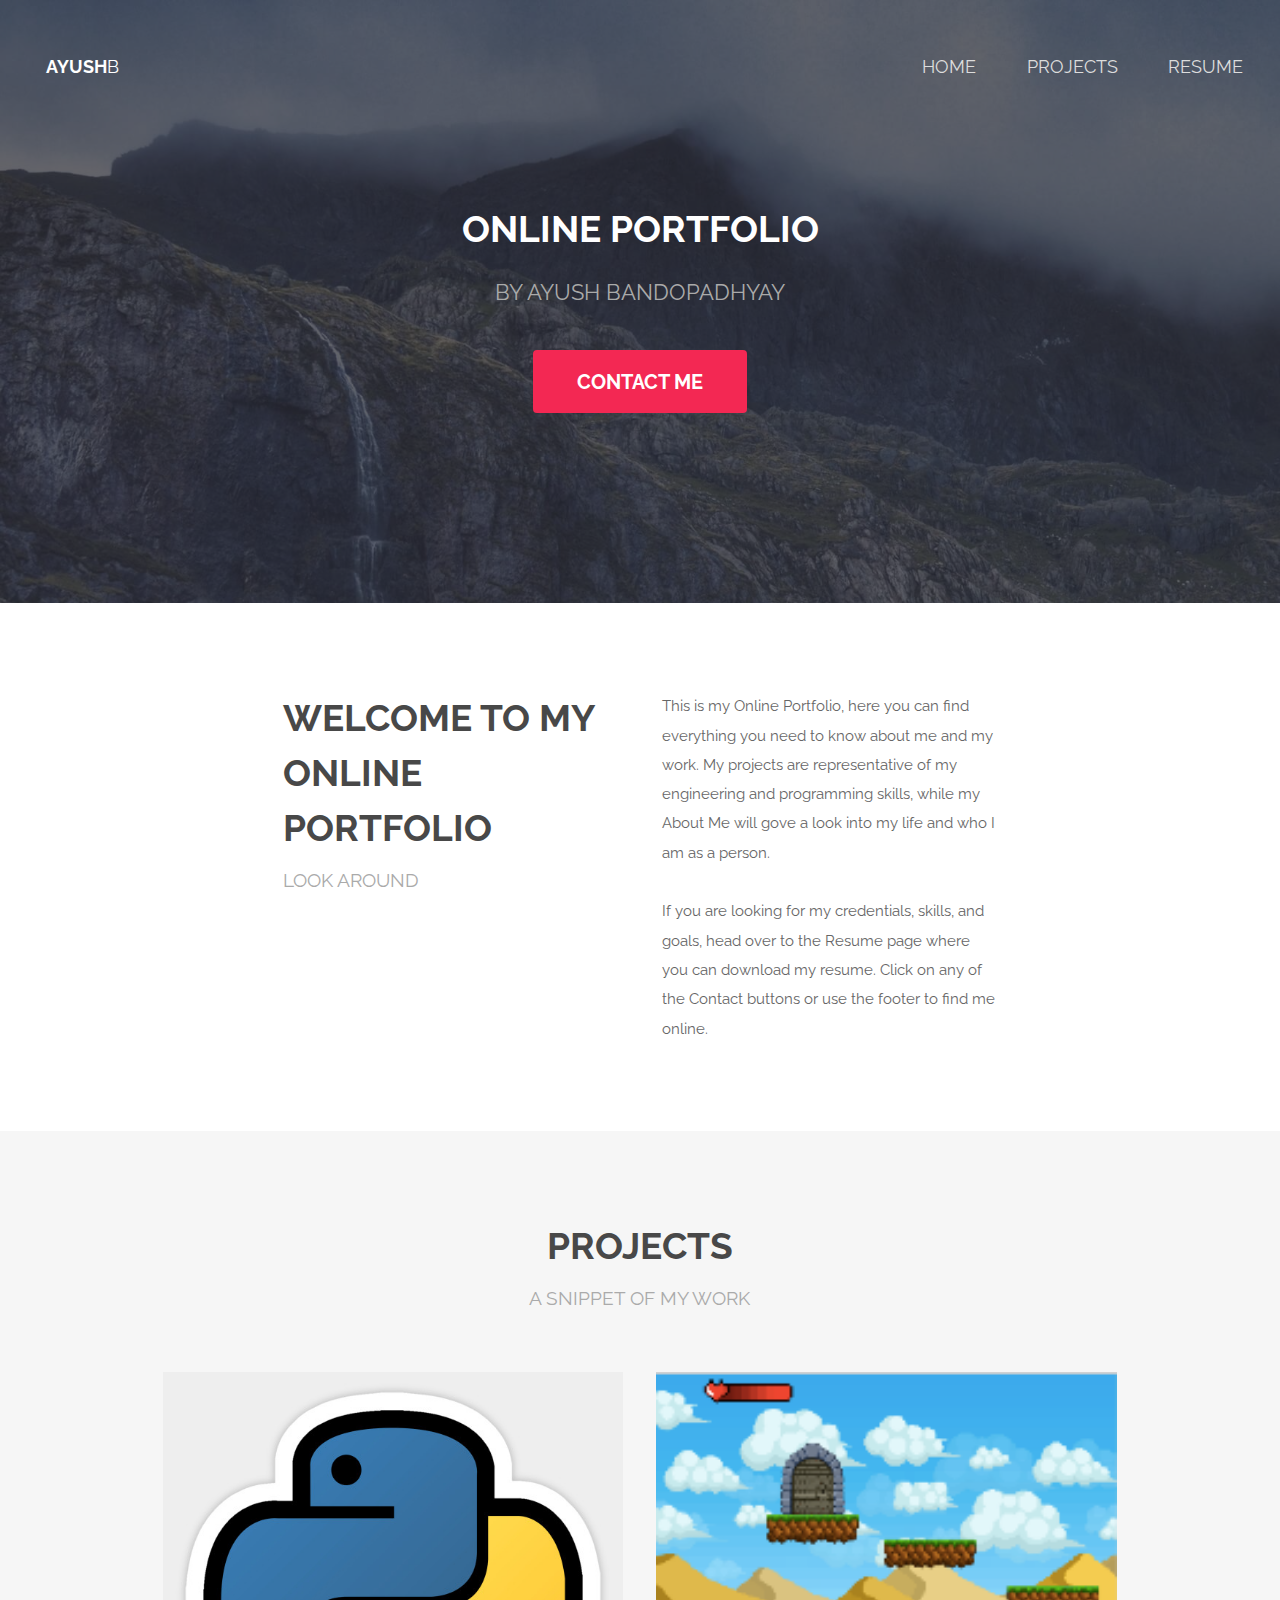
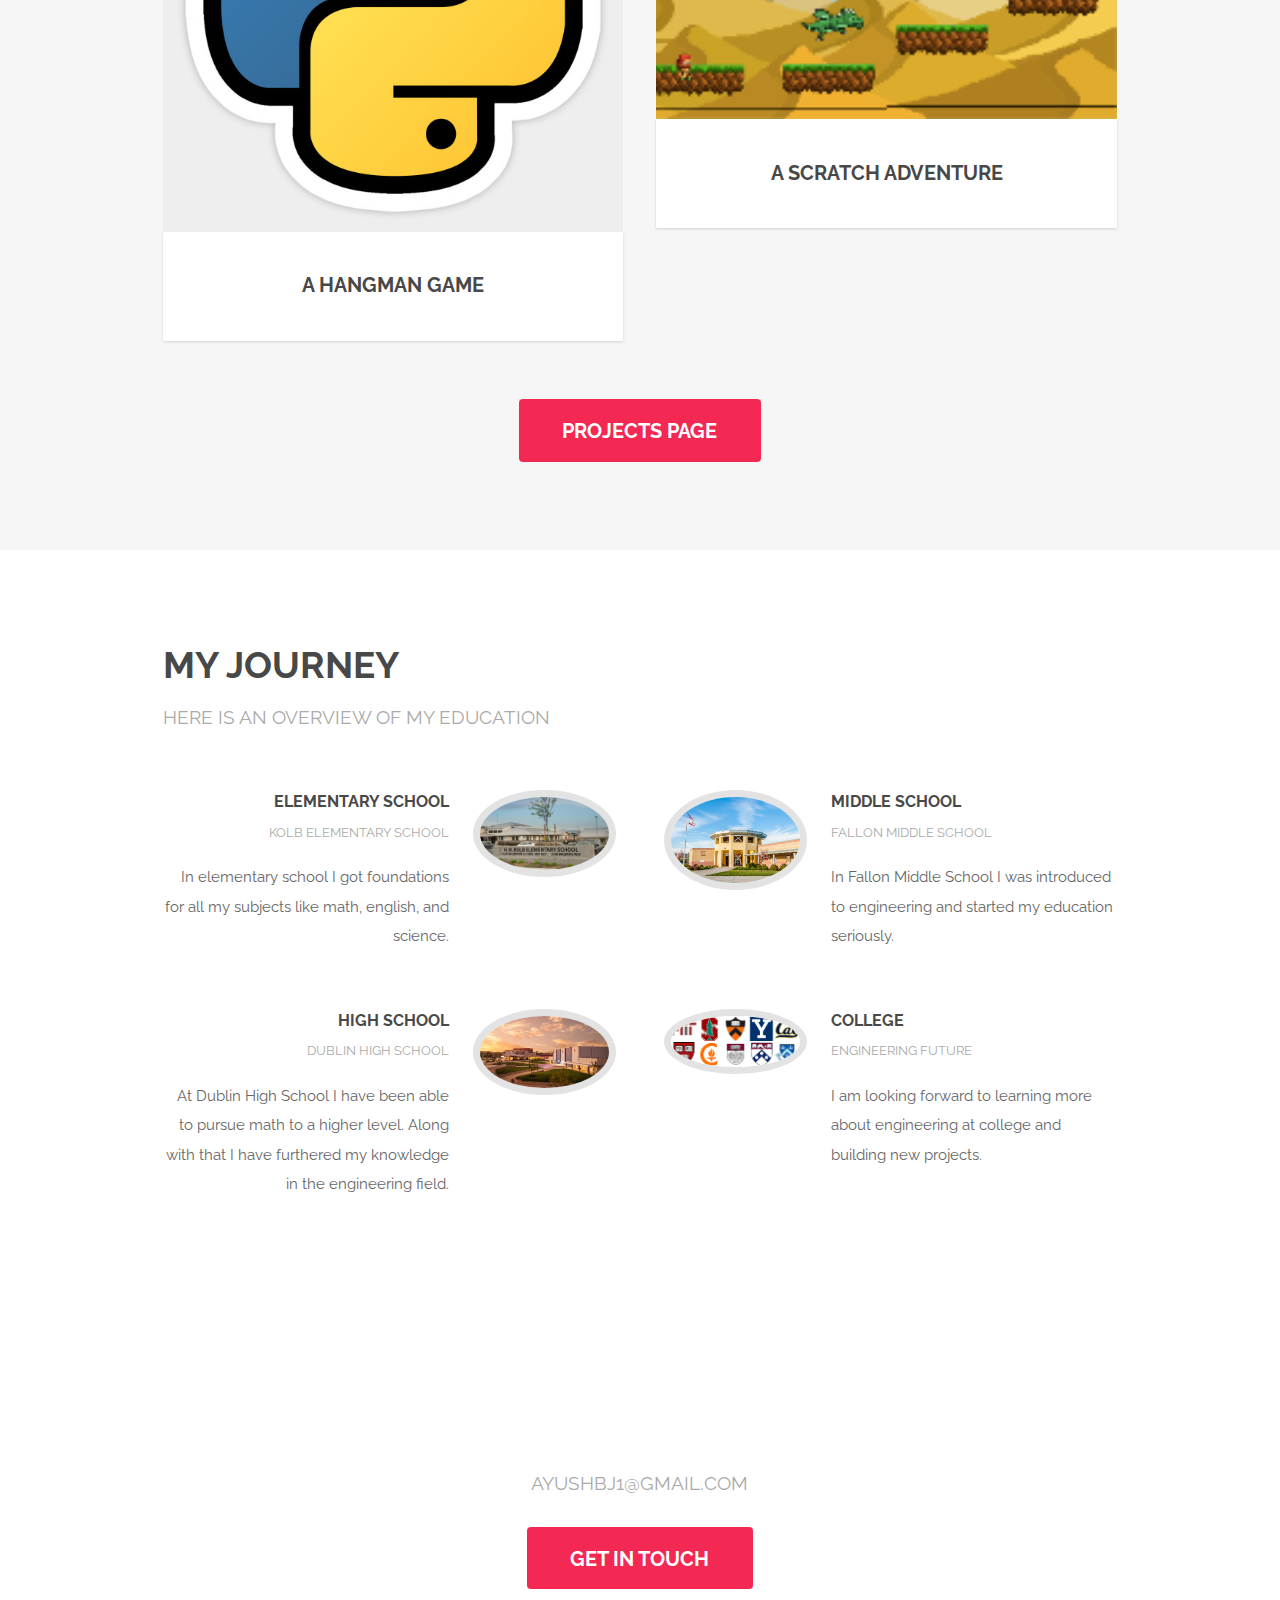
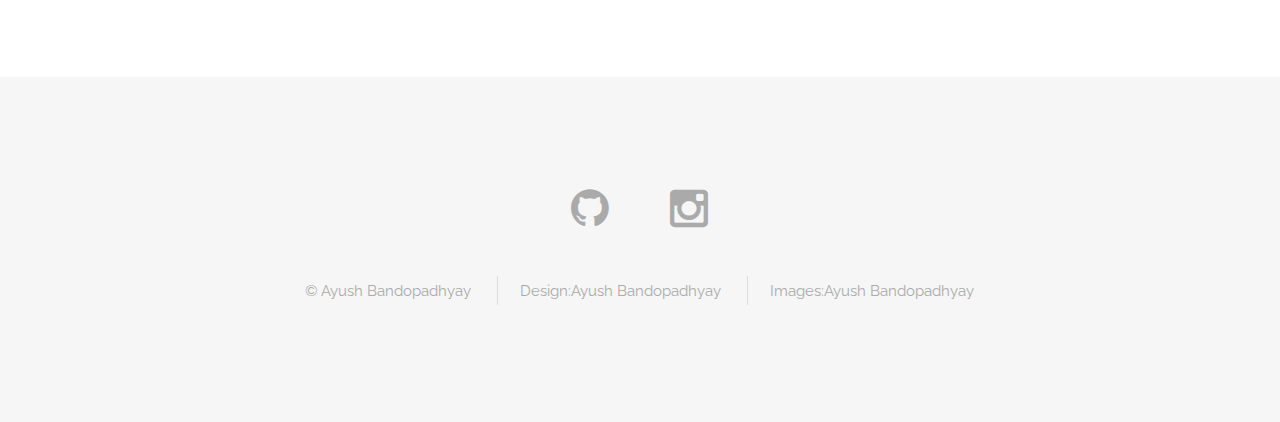
==== commit 9355fad3: "Update index.html" ====
--- a/index.html
+++ b/index.html
@@ -27,7 +27,7 @@
 				<h2>Online Portfolio</h2>
 				<p>by Ayush Bandopadhyay</p>
 				<ul class="actions">
-					<li><a href="#" class="button special big">Contact Me</a></li>
+					<li><a href="mailto:ayushbj1@gmail.com" class="button special big">Contact Me</a></li>
 				</ul>
 			</section>
 
@@ -59,7 +59,7 @@
 						<div class="row 150%">
 							<div class="6u 12u$(xsmall)">
 								<div class="image fit captioned">
-									<img src="Images/WRONG.png" alt="" />
+									<img src="Images/2416585_0.jpg" alt="" />
 									<h3>A hangman game</h3>
 								</div>
 							</div>
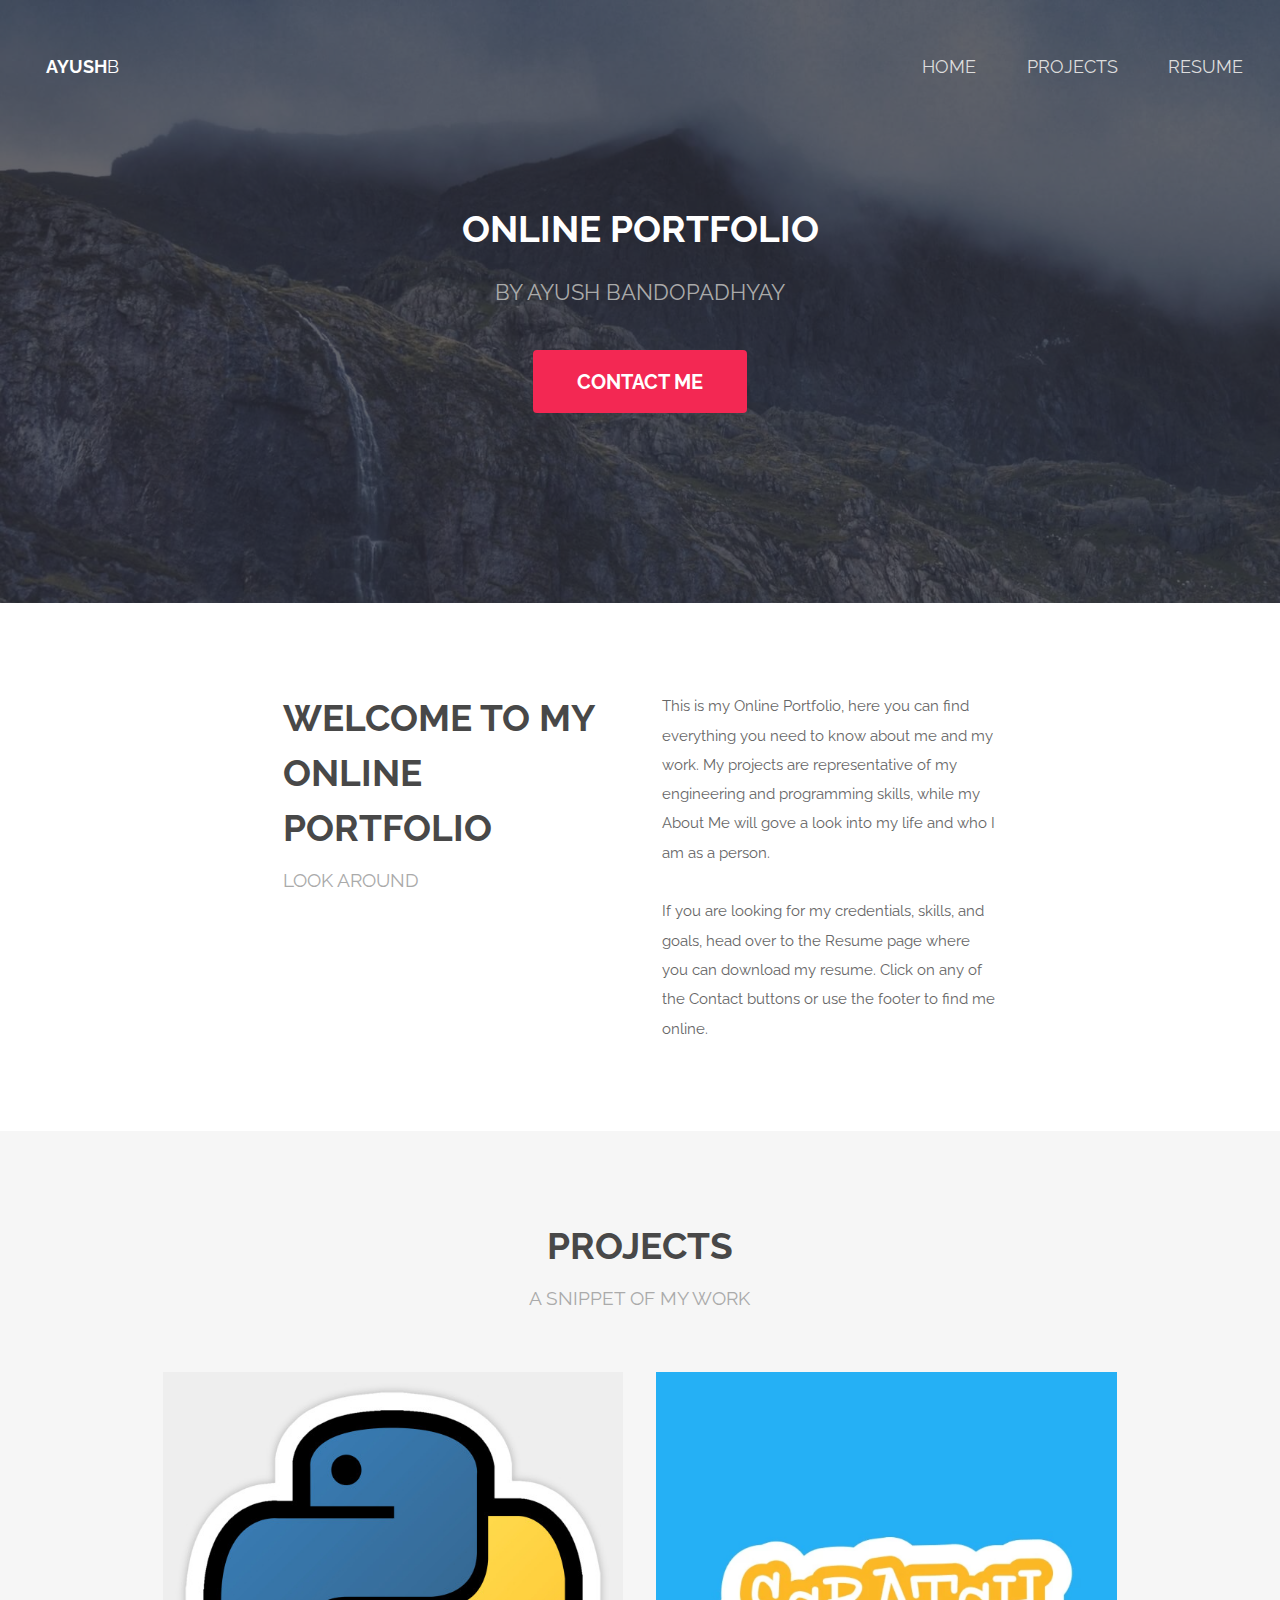
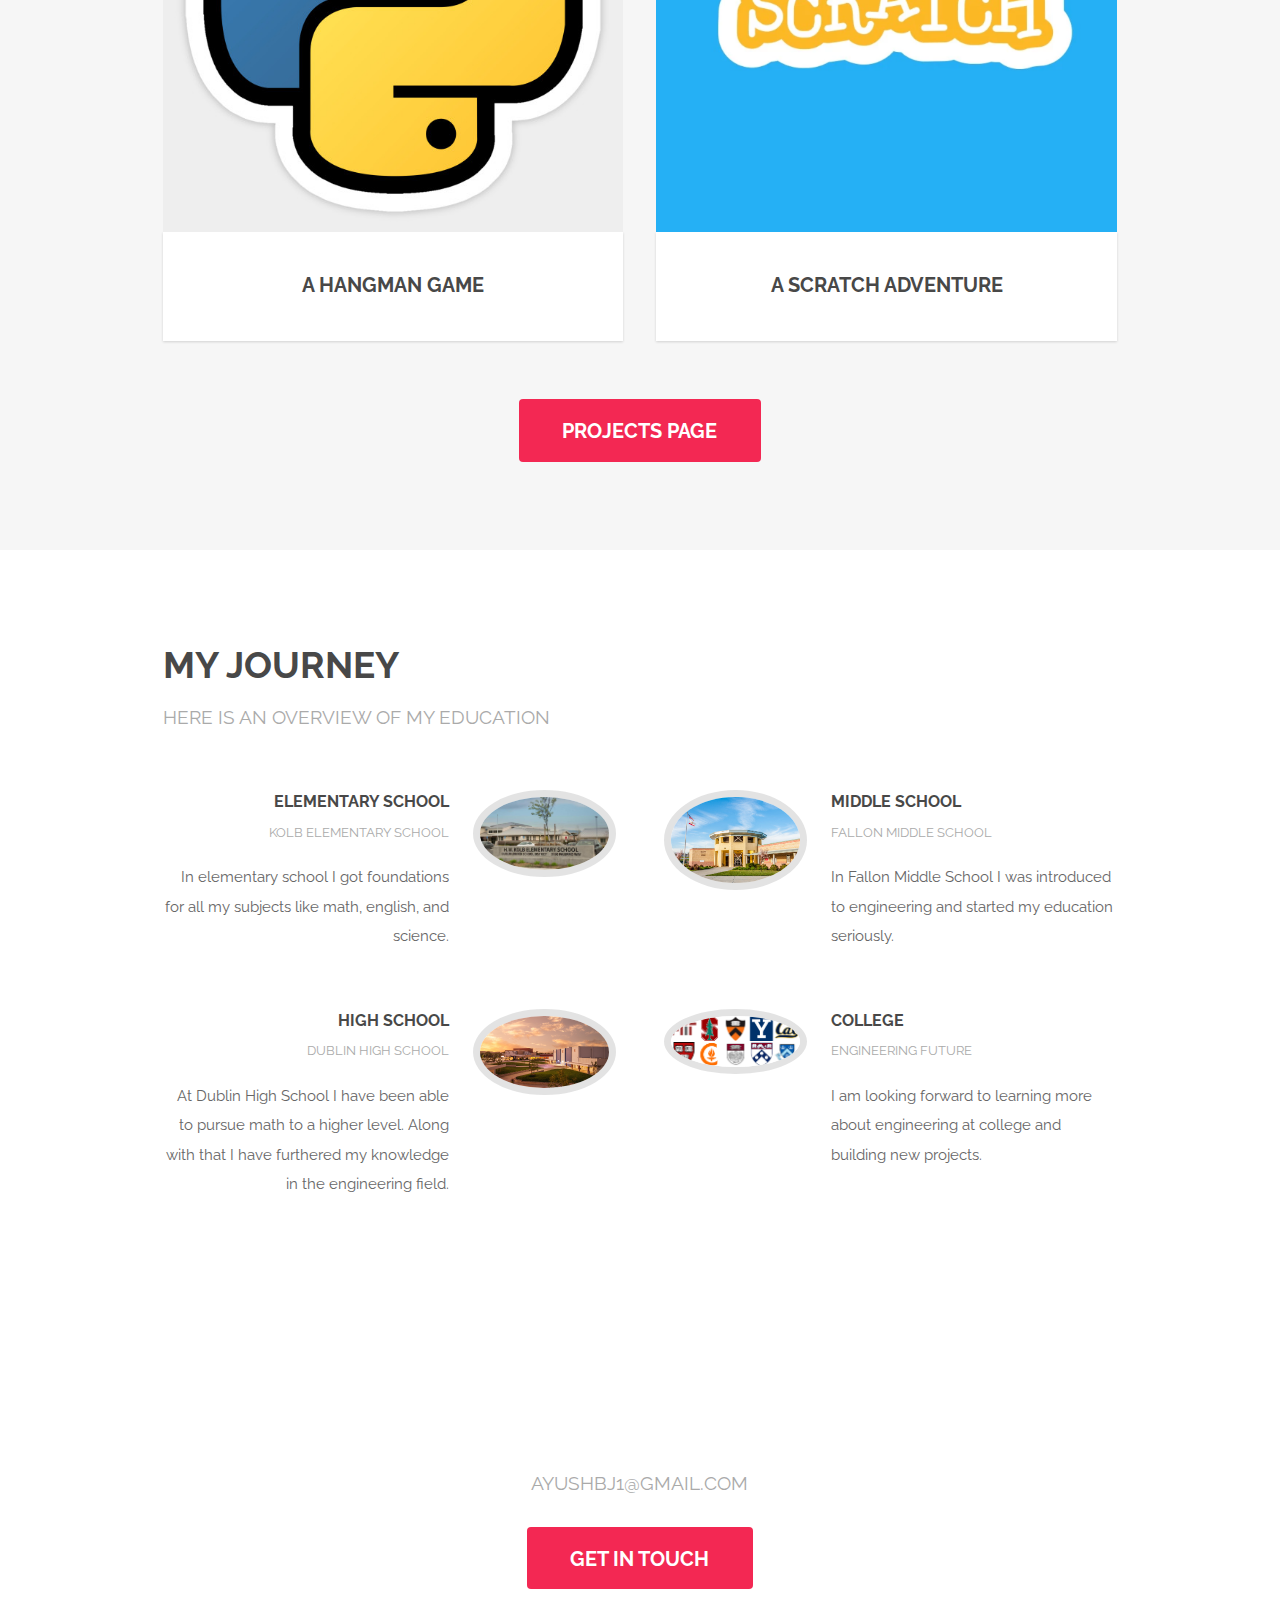
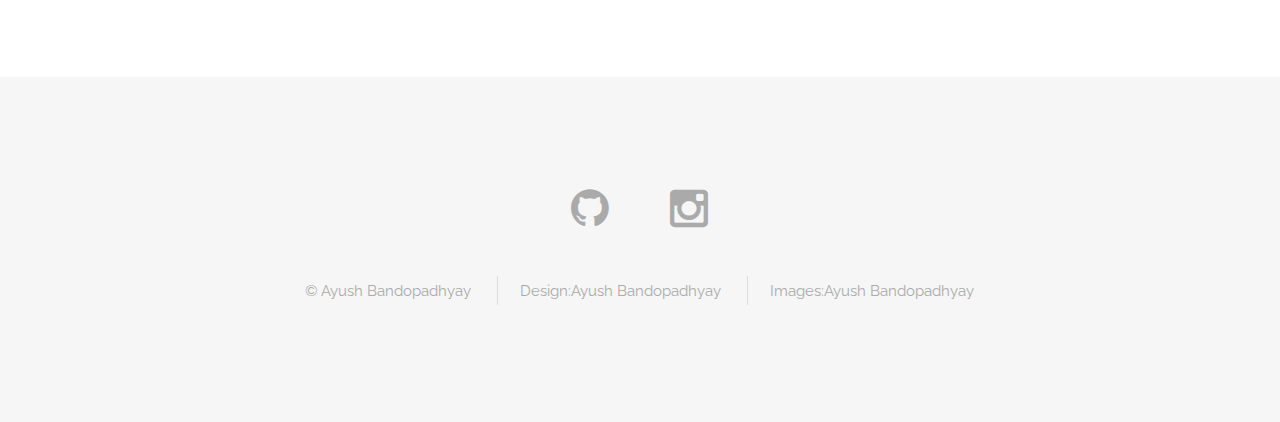
==== commit b65cfe60: "Update index.html" ====
--- a/index.html
+++ b/index.html
@@ -65,7 +65,7 @@
 							</div>
 							<div class="6u$ 12u$(xsmall)">
 								<div class="image fit captioned">
-									<img src="Images/Scratch.png" alt="" />
+									<img src="Images/SCRATCH-LOGO-FONT.png" alt="" />
 									<h3>A scratch adventure</h3>
 								</div>
 							</div>
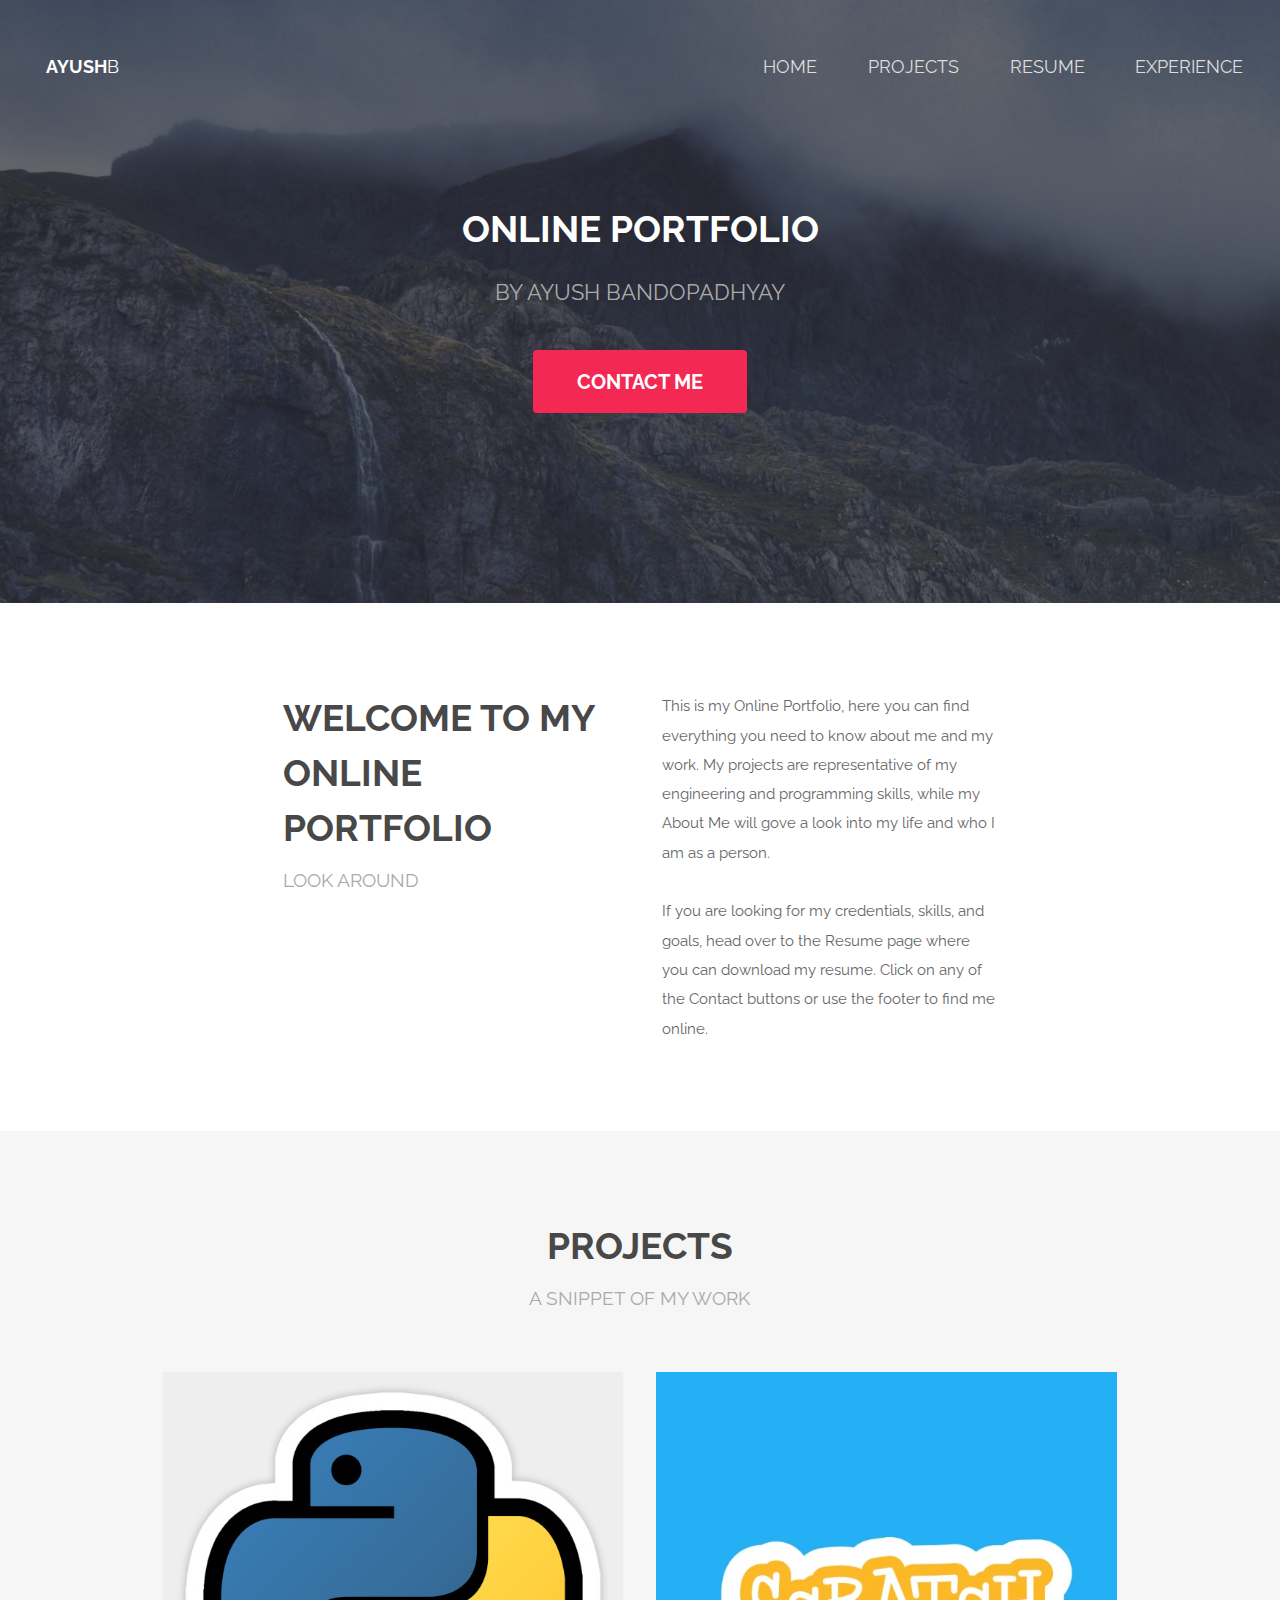
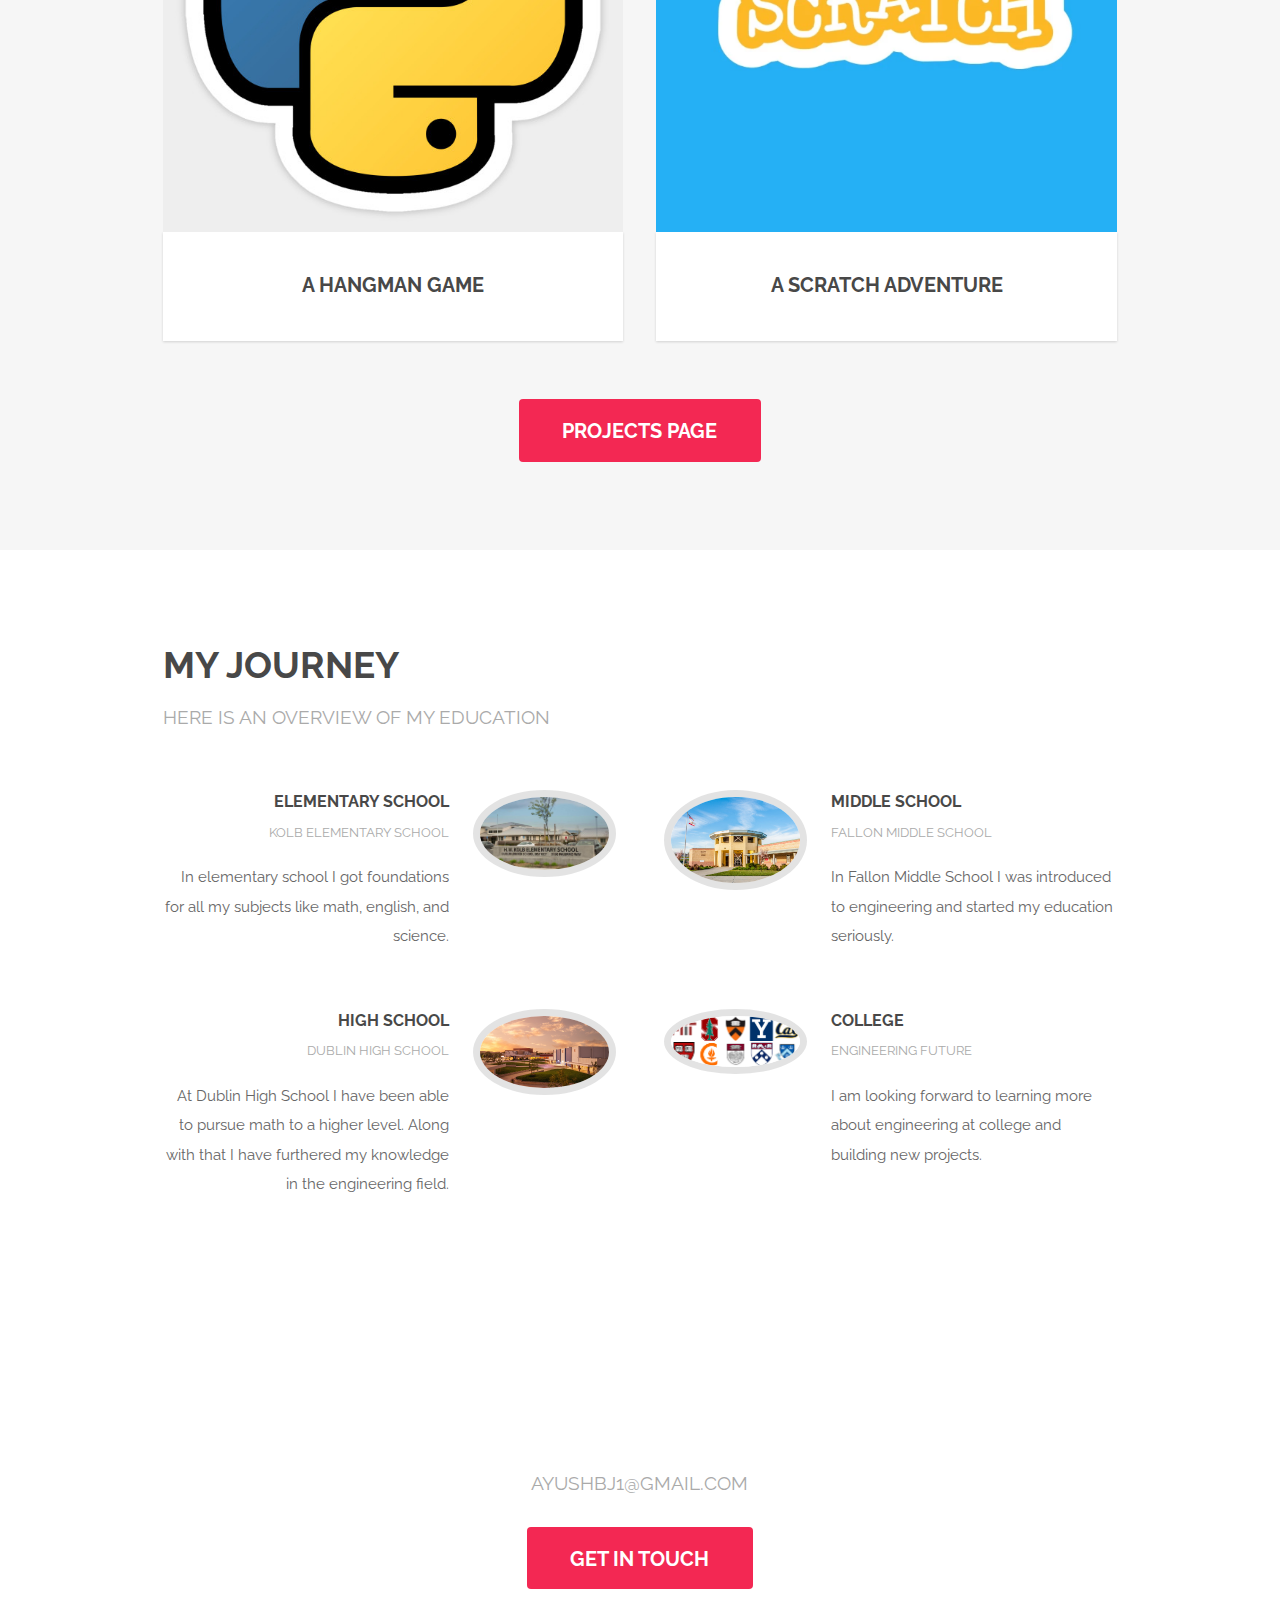
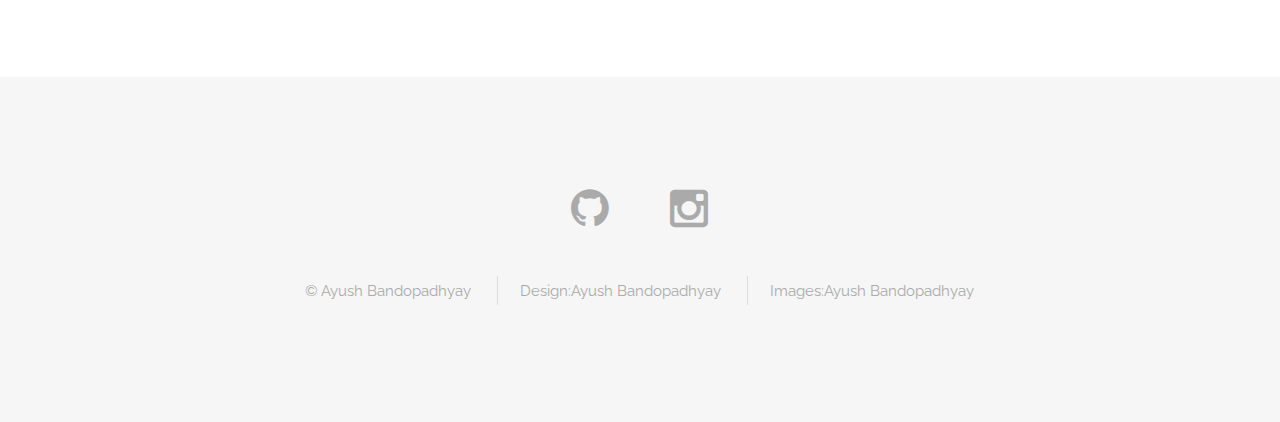
==== commit 088426ef: "Update index.html" ====
--- a/index.html
+++ b/index.html
@@ -15,7 +15,8 @@
 					<ul>
 						<li><a href="index.html">Home</a></li>
 						<li><a href="projects.html">Projects</a></li>
-						<li><a href="resume.html">Resume</a></li>
+						<li><a href="about.html">Resume</a></li>
+						<li><a href="exp.html">Experience</a></li>
 					</ul>
 				</nav>
 			</header>
@@ -145,8 +146,8 @@
 			<footer id="footer">
 				<div class="container">
 					<ul class="icons">
-						<li><a href="https://github.com/abj101" class="icon fa-github"></a></li>
-						<li><a href="https://www.instagram.com/ayushbj1/" class="icon fa-instagram"></a></li>
+						<li><a href="https://github.com/abj101" class="icon fa-github" target= "_blank" alt=""></a></li>
+						<li><a href="https://www.instagram.com/ayushbj1/" class="icon fa-instagram" target= "_blank" alt=""></a></li>
 					</ul>
 					<ul class="copyright">
 						<li>&copy; Ayush Bandopadhyay</li>
--- a/assets/css/main.css
+++ b/assets/css/main.css
@@ -3275,3 +3275,19 @@
     object-fit:scale-down;
 
 }
+
+/* Three image containers (use 25% for four, and 50% for two, etc) */
+.column {
+  float: left;
+  width: 25%;
+  padding: 5px;
+}
+
+/* Clear floats after image containers */
+.row::after {
+  content: "";
+  clear: both;
+  display: table;
+}
+
+
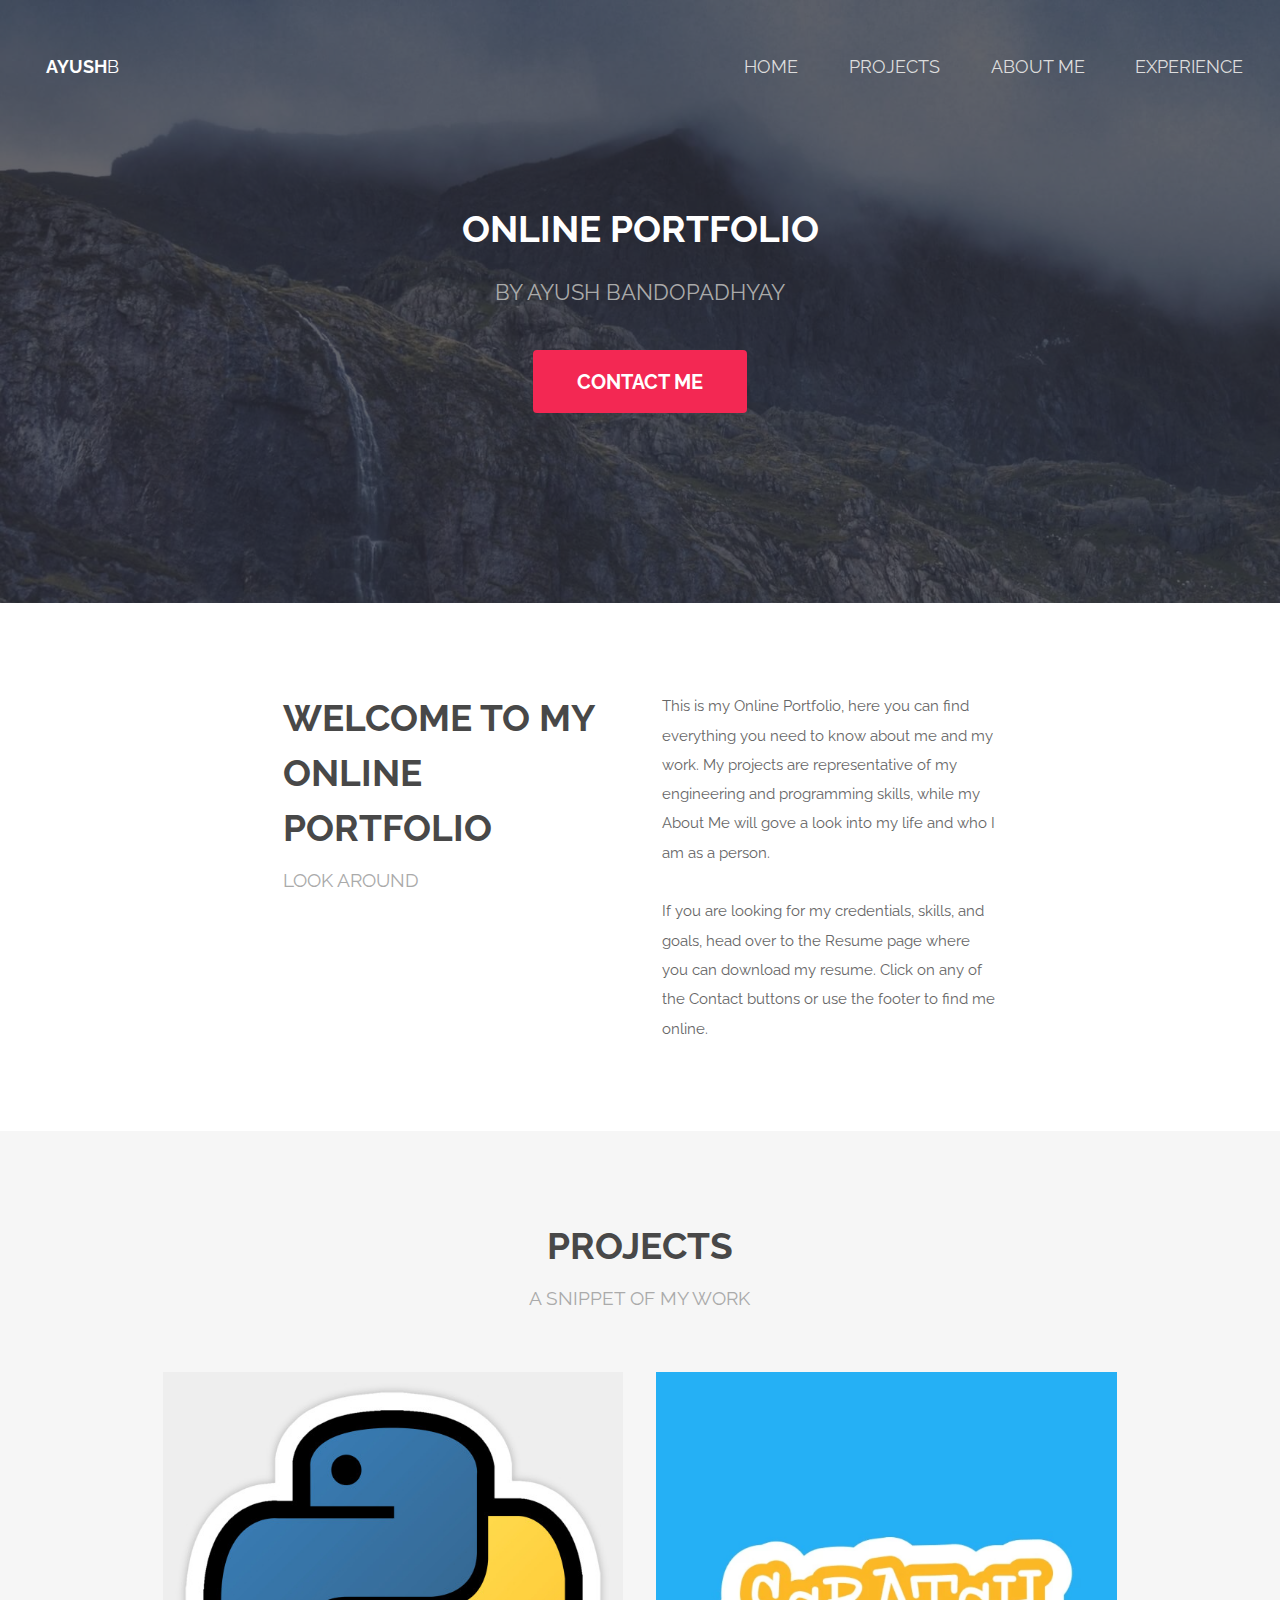
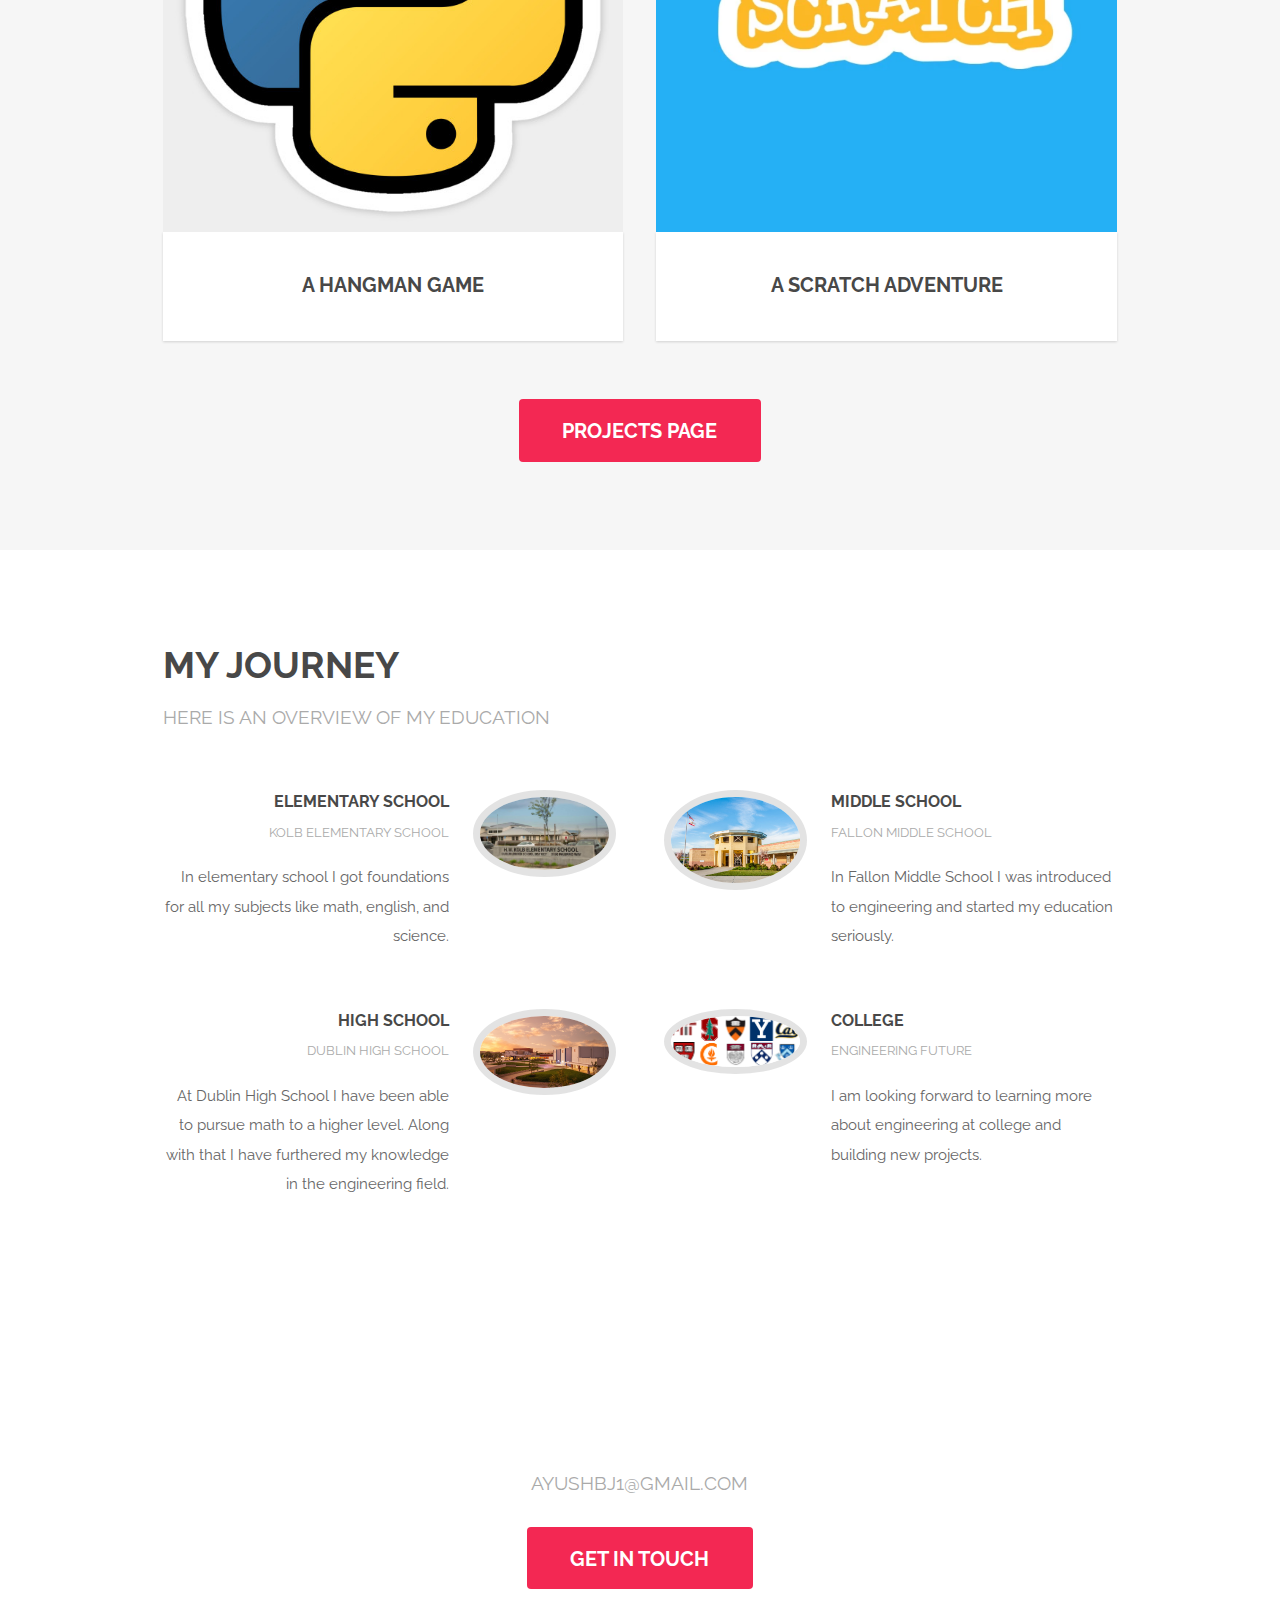
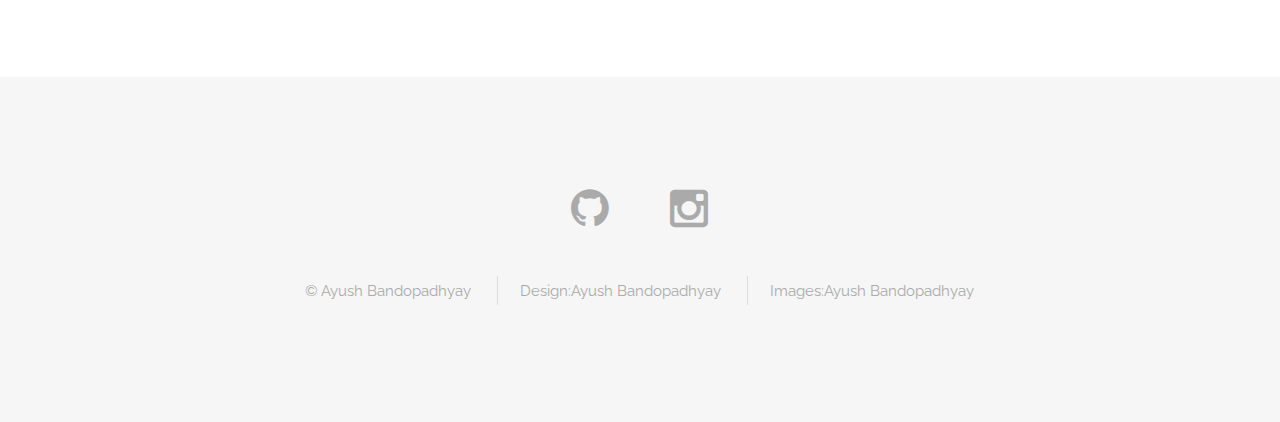
==== commit 36162467: "Update index.html" ====
--- a/index.html
+++ b/index.html
@@ -15,7 +15,7 @@
 					<ul>
 						<li><a href="index.html">Home</a></li>
 						<li><a href="projects.html">Projects</a></li>
-						<li><a href="about.html">Resume</a></li>
+						<li><a href="about.html">About Me</a></li>
 						<li><a href="exp.html">Experience</a></li>
 					</ul>
 				</nav>
